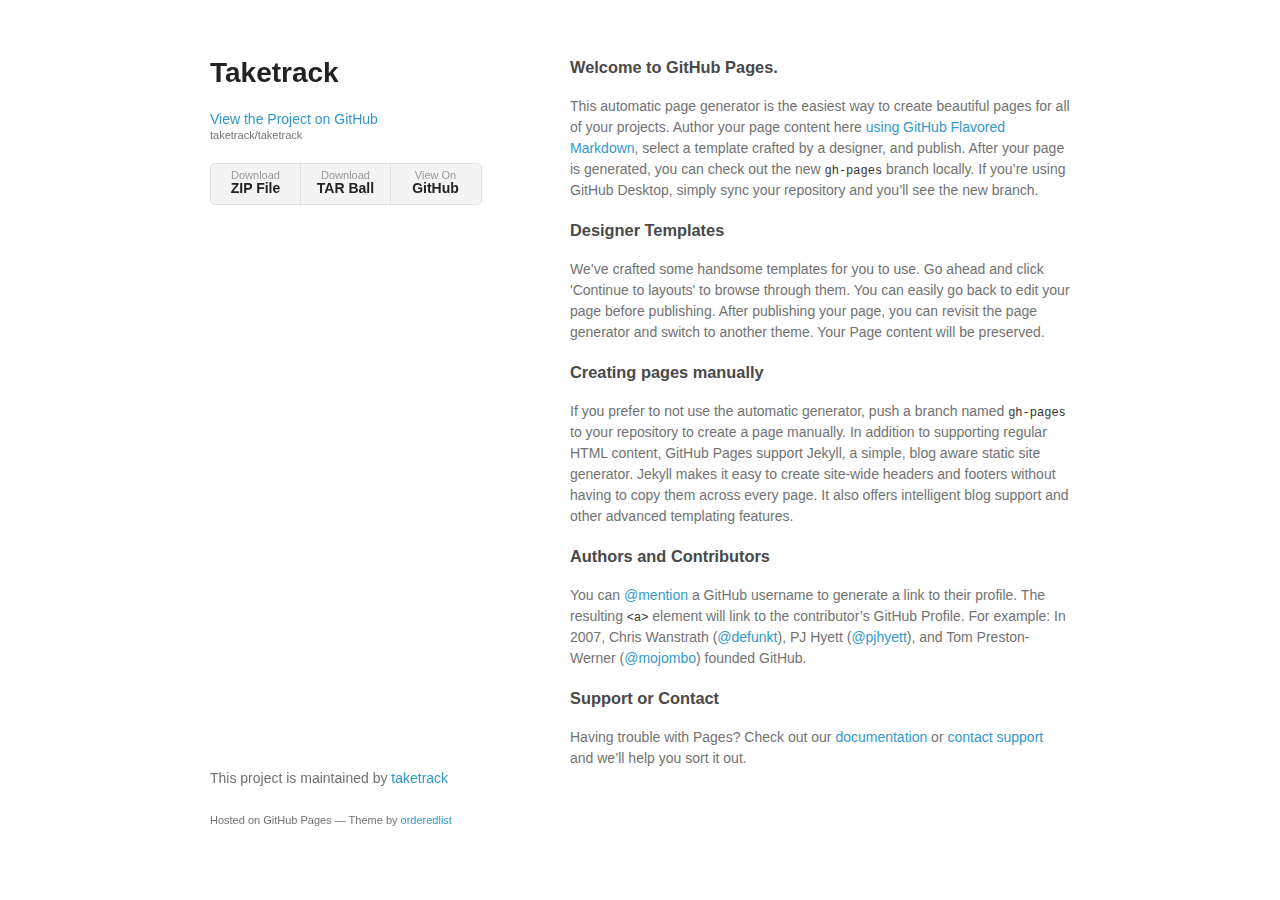
==== index.html @ d0228503 "Create gh-pages branch via GitHub" ====
<!doctype html>
<html>
  <head>
    <meta charset="utf-8">
    <meta http-equiv="X-UA-Compatible" content="chrome=1">
    <title>Taketrack by taketrack</title>

    <link rel="stylesheet" href="stylesheets/styles.css">
    <link rel="stylesheet" href="stylesheets/github-light.css">
    <meta name="viewport" content="width=device-width">
    <!--[if lt IE 9]>
    <script src="//html5shiv.googlecode.com/svn/trunk/html5.js"></script>
    <![endif]-->
  </head>
  <body>
    <div class="wrapper">
      <header>
        <h1>Taketrack</h1>
        <p></p>

        <p class="view"><a href="https://github.com/taketrack/taketrack">View the Project on GitHub <small>taketrack/taketrack</small></a></p>


        <ul>
          <li><a href="https://github.com/taketrack/taketrack/zipball/master">Download <strong>ZIP File</strong></a></li>
          <li><a href="https://github.com/taketrack/taketrack/tarball/master">Download <strong>TAR Ball</strong></a></li>
          <li><a href="https://github.com/taketrack/taketrack">View On <strong>GitHub</strong></a></li>
        </ul>
      </header>
      <section>
        <h3>
<a id="welcome-to-github-pages" class="anchor" href="#welcome-to-github-pages" aria-hidden="true"><span aria-hidden="true" class="octicon octicon-link"></span></a>Welcome to GitHub Pages.</h3>

<p>This automatic page generator is the easiest way to create beautiful pages for all of your projects. Author your page content here <a href="https://guides.github.com/features/mastering-markdown/">using GitHub Flavored Markdown</a>, select a template crafted by a designer, and publish. After your page is generated, you can check out the new <code>gh-pages</code> branch locally. If you’re using GitHub Desktop, simply sync your repository and you’ll see the new branch.</p>

<h3>
<a id="designer-templates" class="anchor" href="#designer-templates" aria-hidden="true"><span aria-hidden="true" class="octicon octicon-link"></span></a>Designer Templates</h3>

<p>We’ve crafted some handsome templates for you to use. Go ahead and click 'Continue to layouts' to browse through them. You can easily go back to edit your page before publishing. After publishing your page, you can revisit the page generator and switch to another theme. Your Page content will be preserved.</p>

<h3>
<a id="creating-pages-manually" class="anchor" href="#creating-pages-manually" aria-hidden="true"><span aria-hidden="true" class="octicon octicon-link"></span></a>Creating pages manually</h3>

<p>If you prefer to not use the automatic generator, push a branch named <code>gh-pages</code> to your repository to create a page manually. In addition to supporting regular HTML content, GitHub Pages support Jekyll, a simple, blog aware static site generator. Jekyll makes it easy to create site-wide headers and footers without having to copy them across every page. It also offers intelligent blog support and other advanced templating features.</p>

<h3>
<a id="authors-and-contributors" class="anchor" href="#authors-and-contributors" aria-hidden="true"><span aria-hidden="true" class="octicon octicon-link"></span></a>Authors and Contributors</h3>

<p>You can <a href="https://help.github.com/articles/basic-writing-and-formatting-syntax/#mentioning-users-and-teams" class="user-mention">@mention</a> a GitHub username to generate a link to their profile. The resulting <code>&lt;a&gt;</code> element will link to the contributor’s GitHub Profile. For example: In 2007, Chris Wanstrath (<a href="https://github.com/defunkt" class="user-mention">@defunkt</a>), PJ Hyett (<a href="https://github.com/pjhyett" class="user-mention">@pjhyett</a>), and Tom Preston-Werner (<a href="https://github.com/mojombo" class="user-mention">@mojombo</a>) founded GitHub.</p>

<h3>
<a id="support-or-contact" class="anchor" href="#support-or-contact" aria-hidden="true"><span aria-hidden="true" class="octicon octicon-link"></span></a>Support or Contact</h3>

<p>Having trouble with Pages? Check out our <a href="https://help.github.com/pages">documentation</a> or <a href="https://github.com/contact">contact support</a> and we’ll help you sort it out.</p>
      </section>
      <footer>
        <p>This project is maintained by <a href="https://github.com/taketrack">taketrack</a></p>
        <p><small>Hosted on GitHub Pages &mdash; Theme by <a href="https://github.com/orderedlist">orderedlist</a></small></p>
      </footer>
    </div>
    <script src="javascripts/scale.fix.js"></script>
    
  </body>
</html>
---- stylesheets/styles.css ----
@font-face {
  font-family: 'Noto Sans';
  font-weight: 400;
  font-style: normal;
  src: url('../fonts/Noto-Sans-regular/Noto-Sans-regular.eot');
  src: url('../fonts/Noto-Sans-regular/Noto-Sans-regular.eot?#iefix') format('embedded-opentype'),
       local('Noto Sans'),
       local('Noto-Sans-regular'),
       url('../fonts/Noto-Sans-regular/Noto-Sans-regular.woff2') format('woff2'),
       url('../fonts/Noto-Sans-regular/Noto-Sans-regular.woff') format('woff'),
       url('../fonts/Noto-Sans-regular/Noto-Sans-regular.ttf') format('truetype'),
       url('../fonts/Noto-Sans-regular/Noto-Sans-regular.svg#NotoSans') format('svg');
}

@font-face {
  font-family: 'Noto Sans';
  font-weight: 700;
  font-style: normal;
  src: url('../fonts/Noto-Sans-700/Noto-Sans-700.eot');
  src: url('../fonts/Noto-Sans-700/Noto-Sans-700.eot?#iefix') format('embedded-opentype'),
       local('Noto Sans Bold'),
       local('Noto-Sans-700'),
       url('../fonts/Noto-Sans-700/Noto-Sans-700.woff2') format('woff2'),
       url('../fonts/Noto-Sans-700/Noto-Sans-700.woff') format('woff'),
       url('../fonts/Noto-Sans-700/Noto-Sans-700.ttf') format('truetype'),
       url('../fonts/Noto-Sans-700/Noto-Sans-700.svg#NotoSans') format('svg');
}

@font-face {
  font-family: 'Noto Sans';
  font-weight: 400;
  font-style: italic;
  src: url('../fonts/Noto-Sans-italic/Noto-Sans-italic.eot');
  src: url('../fonts/Noto-Sans-italic/Noto-Sans-italic.eot?#iefix') format('embedded-opentype'),
       local('Noto Sans Italic'),
       local('Noto-Sans-italic'),
       url('../fonts/Noto-Sans-italic/Noto-Sans-italic.woff2') format('woff2'),
       url('../fonts/Noto-Sans-italic/Noto-Sans-italic.woff') format('woff'),
       url('../fonts/Noto-Sans-italic/Noto-Sans-italic.ttf') format('truetype'),
       url('../fonts/Noto-Sans-italic/Noto-Sans-italic.svg#NotoSans') format('svg');
}

@font-face {
  font-family: 'Noto Sans';
  font-weight: 700;
  font-style: italic;
  src: url('../fonts/Noto-Sans-700italic/Noto-Sans-700italic.eot');
  src: url('../fonts/Noto-Sans-700italic/Noto-Sans-700italic.eot?#iefix') format('embedded-opentype'),
       local('Noto Sans Bold Italic'),
       local('Noto-Sans-700italic'),
       url('../fonts/Noto-Sans-700italic/Noto-Sans-700italic.woff2') format('woff2'),
       url('../fonts/Noto-Sans-700italic/Noto-Sans-700italic.woff') format('woff'),
       url('../fonts/Noto-Sans-700italic/Noto-Sans-700italic.ttf') format('truetype'),
       url('../fonts/Noto-Sans-700italic/Noto-Sans-700italic.svg#NotoSans') format('svg');
}

body {
  background-color: #fff;
  padding:50px;
  font: 14px/1.5 "Noto Sans", "Helvetica Neue", Helvetica, Arial, sans-serif;
  color:#727272;
  font-weight:400;
}

h1, h2, h3, h4, h5, h6 {
  color:#222;
  margin:0 0 20px;
}

p, ul, ol, table, pre, dl {
  margin:0 0 20px;
}

h1, h2, h3 {
  line-height:1.1;
}

h1 {
  font-size:28px;
}

h2 {
  color:#393939;
}

h3, h4, h5, h6 {
  color:#494949;
}

a {
  color:#39c;
  text-decoration:none;
}

a:hover {
  color:#069;
}

a small {
  font-size:11px;
  color:#777;
  margin-top:-0.3em;
  display:block;
}

a:hover small {
  color:#777;
}

.wrapper {
  width:860px;
  margin:0 auto;
}

blockquote {
  border-left:1px solid #e5e5e5;
  margin:0;
  padding:0 0 0 20px;
  font-style:italic;
}

code, pre {
  font-family:Monaco, Bitstream Vera Sans Mono, Lucida Console, Terminal, Consolas, Liberation Mono, DejaVu Sans Mono, Courier New, monospace;
  color:#333;
  font-size:12px;
}

pre {
  padding:8px 15px;
  background: #f8f8f8;
  border-radius:5px;
  border:1px solid #e5e5e5;
  overflow-x: auto;
}

table {
  width:100%;
  border-collapse:collapse;
}

th, td {
  text-align:left;
  padding:5px 10px;
  border-bottom:1px solid #e5e5e5;
}

dt {
  color:#444;
  font-weight:700;
}

th {
  color:#444;
}

img {
  max-width:100%;
}

header {
  width:270px;
  float:left;
  position:fixed;
  -webkit-font-smoothing:subpixel-antialiased;
}

header ul {
  list-style:none;
  height:40px;
  padding:0;
  background: #f4f4f4;
  border-radius:5px;
  border:1px solid #e0e0e0;
  width:270px;
}

header li {
  width:89px;
  float:left;
  border-right:1px solid #e0e0e0;
  height:40px;
}

header li:first-child a {
  border-radius:5px 0 0 5px;
}

header li:last-child a {
  border-radius:0 5px 5px 0;
}

header ul a {
  line-height:1;
  font-size:11px;
  color:#999;
  display:block;
  text-align:center;
  padding-top:6px;
  height:34px;
}

header ul a:hover {
  color:#999;
}

header ul a:active {
  background-color:#f0f0f0;
}

strong {
  color:#222;
  font-weight:700;
}

header ul li + li + li {
  border-right:none;
  width:89px;
}

header ul a strong {
  font-size:14px;
  display:block;
  color:#222;
}

section {
  width:500px;
  float:right;
  padding-bottom:50px;
}

small {
  font-size:11px;
}

hr {
  border:0;
  background:#e5e5e5;
  height:1px;
  margin:0 0 20px;
}

footer {
  width:270px;
  float:left;
  position:fixed;
  bottom:50px;
  -webkit-font-smoothing:subpixel-antialiased;
}

@media print, screen and (max-width: 960px) {

  div.wrapper {
    width:auto;
    margin:0;
  }

  header, section, footer {
    float:none;
    position:static;
    width:auto;
  }

  header {
    padding-right:320px;
  }

  section {
    border:1px solid #e5e5e5;
    border-width:1px 0;
    padding:20px 0;
    margin:0 0 20px;
  }

  header a small {
    display:inline;
  }

  header ul {
    position:absolute;
    right:50px;
    top:52px;
  }
}

@media print, screen and (max-width: 720px) {
  body {
    word-wrap:break-word;
  }

  header {
    padding:0;
  }

  header ul, header p.view {
    position:static;
  }

  pre, code {
    word-wrap:normal;
  }
}

@media print, screen and (max-width: 480px) {
  body {
    padding:15px;
  }

  header ul {
    width:99%;
  }

  header li, header ul li + li + li {
    width:33%;
  }
}

@media print {
  body {
    padding:0.4in;
    font-size:12pt;
    color:#444;
  }
}
---- stylesheets/github-light.css ----
/*
The MIT License (MIT)

Copyright (c) 2015 GitHub, Inc.

Permission is hereby granted, free of charge, to any person obtaining a copy
of this software and associated documentation files (the "Software"), to deal
in the Software without restriction, including without limitation the rights
to use, copy, modify, merge, publish, distribute, sublicense, and/or sell
copies of the Software, and to permit persons to whom the Software is
furnished to do so, subject to the following conditions:

The above copyright notice and this permission notice shall be included in all
copies or substantial portions of the Software.

THE SOFTWARE IS PROVIDED "AS IS", WITHOUT WARRANTY OF ANY KIND, EXPRESS OR
IMPLIED, INCLUDING BUT NOT LIMITED TO THE WARRANTIES OF MERCHANTABILITY,
FITNESS FOR A PARTICULAR PURPOSE AND NONINFRINGEMENT. IN NO EVENT SHALL THE
AUTHORS OR COPYRIGHT HOLDERS BE LIABLE FOR ANY CLAIM, DAMAGES OR OTHER
LIABILITY, WHETHER IN AN ACTION OF CONTRACT, TORT OR OTHERWISE, ARISING FROM,
OUT OF OR IN CONNECTION WITH THE SOFTWARE OR THE USE OR OTHER DEALINGS IN THE
SOFTWARE.

*/

.pl-c /* comment */ {
  color: #969896;
}

.pl-c1      /* constant, markup.raw, meta.diff.header, meta.module-reference, meta.property-name, support, support.constant, support.variable, variable.other.constant */,
.pl-s .pl-v /* string variable */ {
  color: #0086b3;
}

.pl-e  /* entity */,
.pl-en /* entity.name */ {
  color: #795da3;
}

.pl-s .pl-s1 /* string source */,
.pl-smi      /* storage.modifier.import, storage.modifier.package, storage.type.java, variable.other, variable.parameter.function */ {
  color: #333;
}

.pl-ent /* entity.name.tag */ {
  color: #63a35c;
}

.pl-k /* keyword, storage, storage.type */ {
  color: #a71d5d;
}

.pl-pds              /* punctuation.definition.string, string.regexp.character-class */,
.pl-s                /* string */,
.pl-s .pl-pse .pl-s1 /* string punctuation.section.embedded source */,
.pl-sr               /* string.regexp */,
.pl-sr .pl-cce       /* string.regexp constant.character.escape */,
.pl-sr .pl-sra       /* string.regexp string.regexp.arbitrary-repitition */,
.pl-sr .pl-sre       /* string.regexp source.ruby.embedded */ {
  color: #183691;
}

.pl-v /* variable */ {
  color: #ed6a43;
}

.pl-id /* invalid.deprecated */ {
  color: #b52a1d;
}

.pl-ii /* invalid.illegal */ {
  background-color: #b52a1d;
  color: #f8f8f8;
}

.pl-sr .pl-cce /* string.regexp constant.character.escape */ {
  color: #63a35c;
  font-weight: bold;
}

.pl-ml /* markup.list */ {
  color: #693a17;
}

.pl-mh        /* markup.heading */,
.pl-mh .pl-en /* markup.heading entity.name */,
.pl-ms        /* meta.separator */ {
  color: #1d3e81;
  font-weight: bold;
}

.pl-mq /* markup.quote */ {
  color: #008080;
}

.pl-mi /* markup.italic */ {
  color: #333;
  font-style: italic;
}

.pl-mb /* markup.bold */ {
  color: #333;
  font-weight: bold;
}

.pl-md /* markup.deleted, meta.diff.header.from-file */ {
  background-color: #ffecec;
  color: #bd2c00;
}

.pl-mi1 /* markup.inserted, meta.diff.header.to-file */ {
  background-color: #eaffea;
  color: #55a532;
}

.pl-mdr /* meta.diff.range */ {
  color: #795da3;
  font-weight: bold;
}

.pl-mo /* meta.output */ {
  color: #1d3e81;
}
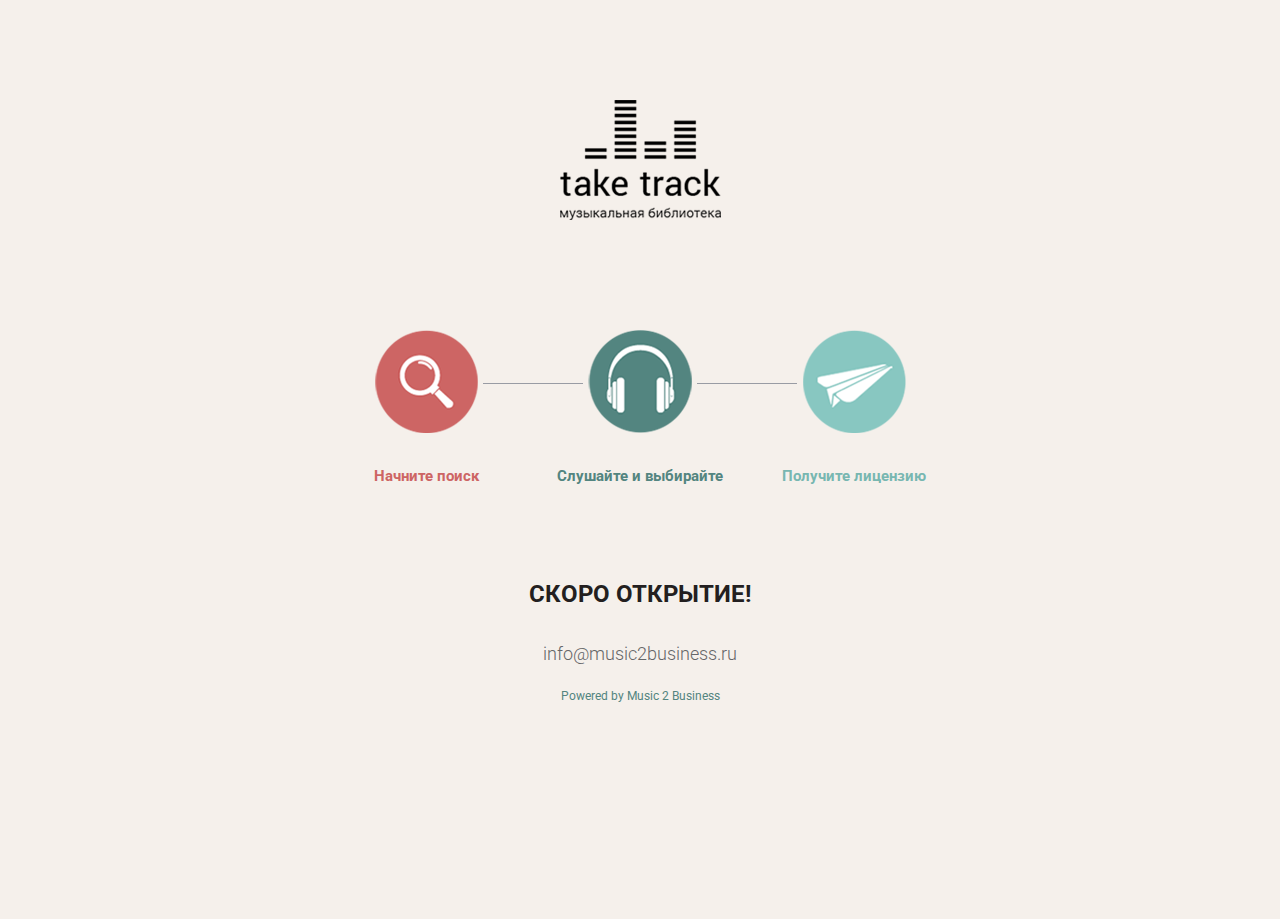
==== commit adb5c1c5: "Update index.html" ====
--- a/index.html
+++ b/index.html
@@ -1,64 +1,98 @@
-<!doctype html>
-<html>
-  <head>
-    <meta charset="utf-8">
-    <meta http-equiv="X-UA-Compatible" content="chrome=1">
-    <title>Taketrack by taketrack</title>
+<!DOCTYPE html>
+<html lang='ru'>
+    <head>
+        <meta charset="utf-8">
+        <meta http-equiv="X-UA-Compatible" content="IE=edge,chrome=1">
+        <meta name="description" content="">
+        <title>СКОРО ОТКРЫТИЕ | TakeTrack</title>
+        <meta name="viewport" content="width = device-width">
+        <link rel="shortcut icon" href="favicon.ico" type="image/x-icon">
+        <link href="http://fonts.googleapis.com/css?family=Roboto:100,300,300italic,400,700,500,500italic,900&subset=latin,cyrillic" rel="stylesheet" type="text/css">
+        <link href="css/style.css" media="all" rel="stylesheet">
+        <link href="css/landing.css" media="all" rel="stylesheet">
+    </head>
+    <body class="landing">
+        <div class="landing-wrapper">
+            <header class="landing-header">
+                <div class="landing-logo">
+                    <img src="images/landing/logo.png" alt="Take Track. Музыкальная библиотека">
+                </div>
+            </header>
+            <section class="landing-nav-list">
+                <figure class="landing-nav-item">
+                    <div class="landing-nav-img">
+                        <img src="images/landing/landing-icon1.png" alt="Начните поиск">
+                    </div>
+                    <figcaption class="landing-nav-title">
+                        <h2>
+                            Начните поиск
+                        </h2>
+                    </figcaption>
+                </figure>
+                <figure class="landing-nav-item">
+                    <div class="landing-nav-img">
+                        <img src="images/landing/landing-icon2.png" alt="Слушайте и выбирайте">
+                    </div>
+                    <figcaption class="landing-nav-title">
+                        <h2>
+                            Слушайте и выбирайте
+                        </h2>
+                    </figcaption>
+                </figure>
+                <figure class="landing-nav-item">
+                    <div class="landing-nav-img">
+                        <img src="images/landing/landing-icon3.png" alt="Получите лицензию">
+                    </div>
+                    <figcaption class="landing-nav-title">
+                        <h2>
+                            Получите лицензию
+                        </h2>
+                    </figcaption>
+                </figure>
+            </section>
+            <section class="landing-main">
+                <h1>
+                    СКОРО ОТКРЫТИЕ!
+                </h1>
+                <a class="landing-email-link" href="mailto:info@music2business.ru">info@music2business.ru</a>
+            </section>
+            <footer class="landing-footer">
+                <p>
+                    <a href="http://music2business.com/" style="color: #538580;">Powered by Music 2 Business</a>
+                </p>
+            </footer>
+        </div>
+             
+<!-- Yandex.Metrika counter -->
+<script type="text/javascript">
+    (function (d, w, c) {
+        (w[c] = w[c] || []).push(function() {
+            try {
+                w.yaCounter27975201 = new Ya.Metrika({
+                    id:27975201,
+                    clickmap:true,
+                    trackLinks:true,
+                    accurateTrackBounce:true,
+                    trackHash:true,
+                    ut:"noindex"
+                });
+            } catch(e) { }
+        });
 
-    <link rel="stylesheet" href="stylesheets/styles.css">
-    <link rel="stylesheet" href="stylesheets/github-light.css">
-    <meta name="viewport" content="width=device-width">
-    <!--[if lt IE 9]>
-    <script src="//html5shiv.googlecode.com/svn/trunk/html5.js"></script>
-    <![endif]-->
-  </head>
-  <body>
-    <div class="wrapper">
-      <header>
-        <h1>Taketrack</h1>
-        <p></p>
+        var n = d.getElementsByTagName("script")[0],
+            s = d.createElement("script"),
+            f = function () { n.parentNode.insertBefore(s, n); };
+        s.type = "text/javascript";
+        s.async = true;
+        s.src = "https://mc.yandex.ru/metrika/watch.js";
 
-        <p class="view"><a href="https://github.com/taketrack/taketrack">View the Project on GitHub <small>taketrack/taketrack</small></a></p>
-
-
-        <ul>
-          <li><a href="https://github.com/taketrack/taketrack/zipball/master">Download <strong>ZIP File</strong></a></li>
-          <li><a href="https://github.com/taketrack/taketrack/tarball/master">Download <strong>TAR Ball</strong></a></li>
-          <li><a href="https://github.com/taketrack/taketrack">View On <strong>GitHub</strong></a></li>
-        </ul>
-      </header>
-      <section>
-        <h3>
-<a id="welcome-to-github-pages" class="anchor" href="#welcome-to-github-pages" aria-hidden="true"><span aria-hidden="true" class="octicon octicon-link"></span></a>Welcome to GitHub Pages.</h3>
-
-<p>This automatic page generator is the easiest way to create beautiful pages for all of your projects. Author your page content here <a href="https://guides.github.com/features/mastering-markdown/">using GitHub Flavored Markdown</a>, select a template crafted by a designer, and publish. After your page is generated, you can check out the new <code>gh-pages</code> branch locally. If you’re using GitHub Desktop, simply sync your repository and you’ll see the new branch.</p>
-
-<h3>
-<a id="designer-templates" class="anchor" href="#designer-templates" aria-hidden="true"><span aria-hidden="true" class="octicon octicon-link"></span></a>Designer Templates</h3>
-
-<p>We’ve crafted some handsome templates for you to use. Go ahead and click 'Continue to layouts' to browse through them. You can easily go back to edit your page before publishing. After publishing your page, you can revisit the page generator and switch to another theme. Your Page content will be preserved.</p>
-
-<h3>
-<a id="creating-pages-manually" class="anchor" href="#creating-pages-manually" aria-hidden="true"><span aria-hidden="true" class="octicon octicon-link"></span></a>Creating pages manually</h3>
-
-<p>If you prefer to not use the automatic generator, push a branch named <code>gh-pages</code> to your repository to create a page manually. In addition to supporting regular HTML content, GitHub Pages support Jekyll, a simple, blog aware static site generator. Jekyll makes it easy to create site-wide headers and footers without having to copy them across every page. It also offers intelligent blog support and other advanced templating features.</p>
-
-<h3>
-<a id="authors-and-contributors" class="anchor" href="#authors-and-contributors" aria-hidden="true"><span aria-hidden="true" class="octicon octicon-link"></span></a>Authors and Contributors</h3>
-
-<p>You can <a href="https://help.github.com/articles/basic-writing-and-formatting-syntax/#mentioning-users-and-teams" class="user-mention">@mention</a> a GitHub username to generate a link to their profile. The resulting <code>&lt;a&gt;</code> element will link to the contributor’s GitHub Profile. For example: In 2007, Chris Wanstrath (<a href="https://github.com/defunkt" class="user-mention">@defunkt</a>), PJ Hyett (<a href="https://github.com/pjhyett" class="user-mention">@pjhyett</a>), and Tom Preston-Werner (<a href="https://github.com/mojombo" class="user-mention">@mojombo</a>) founded GitHub.</p>
-
-<h3>
-<a id="support-or-contact" class="anchor" href="#support-or-contact" aria-hidden="true"><span aria-hidden="true" class="octicon octicon-link"></span></a>Support or Contact</h3>
-
-<p>Having trouble with Pages? Check out our <a href="https://help.github.com/pages">documentation</a> or <a href="https://github.com/contact">contact support</a> and we’ll help you sort it out.</p>
-      </section>
-      <footer>
-        <p>This project is maintained by <a href="https://github.com/taketrack">taketrack</a></p>
-        <p><small>Hosted on GitHub Pages &mdash; Theme by <a href="https://github.com/orderedlist">orderedlist</a></small></p>
-      </footer>
-    </div>
-    <script src="javascripts/scale.fix.js"></script>
-    
-  </body>
+        if (w.opera == "[object Opera]") {
+            d.addEventListener("DOMContentLoaded", f, false);
+        } else { f(); }
+    })(document, window, "yandex_metrika_callbacks");
+</script>
+<noscript><div><img src="https://mc.yandex.ru/watch/27975201?ut=noindex" style="position:absolute; left:-9999px;" alt="" /></div></noscript>
+<!-- /Yandex.Metrika counter -->
+      
+    </body>
 </html>
--- a/css/style.css
+++ b/css/style.css
@@ -0,0 +1,4216 @@
+@charset "UTF-8";
+html, body, body div, span, object, iframe, h1, h2, h3, h4, h5, h6, p, blockquote, pre, abbr, address, cite, code, del, dfn, em, img, ins, kbd, q, samp, small, strong, sub, sup, var, b, i, dl, dt, dd, ol, ul, li, fieldset, form, label, legend, table, caption, tbody, tfoot, thead, tr, th, td, article, aside, figure, footer, header, hgroup, menu, nav, section, time, mark, audio, video {
+  margin: 0;
+  padding: 0;
+  border: 0;
+  outline: 0;
+  font-size: 100%;
+  vertical-align: baseline;
+  background: transparent;
+}
+
+article, aside, figure, footer, header, hgroup, nav, section {
+  display: block;
+}
+
+button::-moz-focus-inner,
+input[type="button"]::-moz-focus-inner,
+input[type="submit"]::-moz-focus-inner {
+  padding: 0;
+  border: none;
+}
+
+.ie button:focus,
+.ie input[type="button"]:focus,
+.ie input[type="submit"]:focus {
+  outline: none;
+}
+
+img[align=left] {
+  float: left;
+}
+
+img[align=right] {
+  float: right;
+}
+
+address {
+  font-style: normal;
+}
+
+a img {
+  border: none;
+}
+
+* {
+  -webkit-box-sizing: border-box;
+  -moz-box-sizing: border-box;
+  box-sizing: border-box;
+}
+
+ul {
+  margin: 0;
+  padding: 0;
+  list-style: none;
+}
+
+html, body {
+  height: 100%;
+}
+
+body {
+  padding: 0;
+  margin: 0;
+  background: white;
+  font: normal 15px Roboto, Arial, Tahoma, FreeSans, sans-serif;
+  color: #656464;
+  -webkit-text-size-adjust: none;
+  -moz-text-size-adjust: none;
+  -ms-text-size-adjust: none;
+}
+
+input, textarea {
+  font: 15px Roboto, Arial, Tahoma, FreeSans, sans-serif;
+  color: #656464;
+}
+
+button,
+input[type=submit],
+input[type=button] {
+  -webkit-appearance: none;
+}
+
+.clr {
+  zoom: 1;
+}
+.clr:before, .clr:after {
+  content: "\0020";
+  display: block;
+  height: 0;
+  overflow: hidden;
+}
+.clr:after {
+  clear: both;
+}
+
+a {
+  text-decoration: none;
+}
+a:hover {
+  text-decoration: none;
+}
+a:active, a:focus {
+  outline: none;
+}
+
+.center {
+  text-align: center;
+}
+
+.left {
+  text-align: left;
+}
+
+.right {
+  text-align: right;
+}
+
+.fleft {
+  float: left;
+}
+
+.fright {
+  float: right;
+}
+
+.break {
+  word-wrap: break-word;
+  -ms-word-break: break-all;
+  word-break: break-all;
+  word-break: break-word;
+  -webkit-hyphens: auto;
+  -moz-hyphens: auto;
+  hyphens: auto;
+}
+
+.c-red {
+  color: #d96a69 !important;
+}
+
+.c-blue {
+  color: #75acb3 !important;
+}
+
+.c-lightblue {
+  color: #99cdd0 !important;
+}
+
+.c-darkblue {
+  color: #3a8b92 !important;
+}
+
+.c-gold {
+  color: #dcac60 !important;
+}
+
+.c-cyan {
+  color: #60a8a1 !important;
+}
+
+.c-grey {
+  color: #928f8f !important;
+}
+
+.c-darkcyan {
+  color: #538580 !important;
+}
+
+.c-lightcyan {
+  color: #88c7c1 !important;
+}
+
+.bg-red {
+  background-color: #d96a69;
+}
+
+.bg-blue {
+  background-color: #75acb3;
+}
+
+.bg-lightblue {
+  background-color: #99cdd0;
+}
+
+.bg-darkblue {
+  background-color: #3a8b92;
+}
+
+.bg-gold {
+  background-color: #dcac60;
+}
+
+.bg-cyan {
+  background-color: #60a8a1;
+}
+
+.bg-darkcyan {
+  background-color: #538580;
+}
+
+.bg-lightcyan {
+  background-color: #88c7c1;
+}
+
+.bg-white {
+  background-color: #fff;
+}
+
+.btn {
+  display: inline-block;
+  position: relative;
+  padding: 7px 12px;
+  border: 0;
+  color: #fff;
+  text-align: center;
+  cursor: pointer;
+}
+.disabled .btn, .btn:disabled, .btn.disabled {
+  background: #cbcbc4;
+  cursor: default;
+}
+
+.btn-small {
+  padding: 3px 6px;
+}
+
+table {
+  width: 100%;
+  border-collapse: collapse;
+}
+table tr:nth-child(odd) {
+  background: #fff;
+}
+table td {
+  padding: 9px 10px;
+  vertical-align: middle;
+  font-weight: 300;
+}
+table td b {
+  font-weight: 500;
+}
+
+.b-big-nav .inner:after, .b-clients:after, .clients-header:after {
+  content: '';
+  display: block;
+  width: 0;
+  height: 0;
+  margin: 0 0 0 -15px;
+  position: absolute;
+  left: 50%;
+  bottom: -14px;
+  border-style: solid;
+  border-width: 16px 15px 0;
+  border-color: transparent;
+}
+
+#wrapper {
+  max-width: 1920px;
+  min-width: 1000px;
+  min-height: 100%;
+  margin: 0 auto;
+  position: relative;
+  overflow: hidden;
+}
+
+.inner {
+  padding: 0 65px;
+  margin: 0 auto;
+}
+
+.main {
+  padding: 0 0 255px;
+}
+.main p {
+  font-weight: 300;
+  color: #5e6268;
+  margin: 15px 0;
+  word-wrap: break-word;
+}
+.main article p {
+  color: #111;
+}
+
+h2 {
+  margin: 30px 0 15px;
+  font-size: 24px;
+  font-weight: normal;
+  word-wrap: break-word;
+}
+
+hr {
+  margin: 15px 0;
+  border-style: solid;
+  border-width: 1px 0 0;
+  border-color: #c4c5c6;
+}
+
+article {
+  padding: 40px 0 130px;
+}
+article > *:first-child {
+  margin-top: 0;
+}
+article ul li {
+  padding: 0 0 0 37px;
+  position: relative;
+  color: #111;
+}
+article ul li:before {
+  content: '';
+  display: block;
+  width: 6px;
+  height: 6px;
+  position: absolute;
+  top: 9px;
+  left: 20px;
+  border-radius: 6px;
+  background: #5e6268;
+}
+article ul,
+article p {
+  font-weight: 300;
+  margin: 15px 0;
+}
+
+.page-red .b-second-top {
+  background: #d96a69;
+}
+.page-red .b-subnav li.active a,
+.page-red .b-subnav a:hover {
+  color: #d96a69;
+}
+.page-red article h2 {
+  color: #d96a69;
+}
+.page-red article ul li:before {
+  background-color: #d96a69;
+}
+
+.page-blue .b-second-top {
+  background: #75acb3;
+}
+.page-blue .b-subnav li.active a,
+.page-blue .b-subnav a:hover {
+  color: #75acb3;
+}
+.page-blue article h2 {
+  color: #75acb3;
+}
+.page-blue article ul li:before {
+  background-color: #75acb3;
+}
+
+.page-gold .b-second-top {
+  background: #dcac60;
+}
+.page-gold .b-subnav li.active a,
+.page-gold .b-subnav a:hover {
+  color: #dcac60;
+}
+.page-gold article h2 {
+  color: #dcac60;
+}
+.page-gold article ul li:before {
+  background-color: #dcac60;
+}
+
+.page-cyan .b-second-top {
+  background: #60a8a1;
+}
+.page-cyan .b-subnav li.active a,
+.page-cyan .b-subnav a:hover {
+  color: #60a8a1;
+}
+.page-cyan article h2 {
+  color: #60a8a1;
+}
+.page-cyan article ul li:before {
+  background-color: #60a8a1;
+}
+
+.logged .account-panel {
+  display: block;
+}
+
+/* Header */
+header {
+  z-index: 10;
+  position: relative;
+  text-align: center;
+  background: url('../images/top-bg.jpg') repeat 0 0;
+}
+header > .inner {
+  height: 330px;
+  padding: 62px 0 0;
+  position: relative;
+}
+
+.logo {
+  display: inline-block;
+  padding: 70px 0 0;
+  color: #fff;
+  background: url('../images/logo.png') no-repeat 50% 0;
+  font-size: 41px;
+}
+.logo span {
+  display: block;
+  font-weight: normal;
+}
+
+.slogan {
+  color: #fff;
+  font-size: 15px;
+  font-weight: 300;
+}
+
+.header-nav {
+  margin: 40px 0 0;
+  position: relative;
+}
+.header-nav ul li {
+  display: inline-block;
+  margin: 0 10px;
+}
+.header-nav ul li a {
+  display: inline-block;
+  position: relative;
+  color: #fff;
+  font-size: 19px;
+  font-weight: 500;
+  -webkit-transition: color 0.2s;
+  -moz-transition: color 0.2s;
+  -o-transition: color 0.2s;
+  transition: color 0.2s;
+}
+.header-nav ul li.c-red.active > a,
+.header-nav ul li.c-red a:hover {
+  color: #d96a69;
+}
+.header-nav ul li.c-blue.active > a,
+.header-nav ul li.c-blue a:hover {
+  color: #75acb3;
+}
+.header-nav ul li.c-gold.active > a,
+.header-nav ul li.c-gold a:hover {
+  color: #dcac60;
+}
+.header-nav ul li.c-cyan.active > a,
+.header-nav ul li.c-cyan a:hover {
+  color: #60a8a1;
+}
+
+.second header > .inner {
+  padding: 25px 65px 0;
+  height: 100px;
+  position: relative;
+}
+.second .logo {
+  float: left;
+  padding: 0 0 0 120px;
+  background: url('../images/logo2.png') no-repeat 0 0;
+  height: 54px;
+  font-size: 33px;
+}
+.second .logo span {
+  padding: 19px 0 0;
+}
+.second .header-nav {
+  float: right;
+  margin-top: 35px;
+}
+.second .header-nav ul li {
+  margin: 0 0 0 20px;
+}
+
+.search-results-link,
+.account-login-link {
+  position: absolute;
+  -webkit-transition: all 0.2s;
+  -moz-transition: all 0.2s;
+  -o-transition: all 0.2s;
+  transition: all 0.2s;
+}
+
+.search-results-link {
+  height: 32px;
+  width: 40px;
+  top: 16px;
+  right: 102px;
+  background: url('../images/sprite.png') 0 -746px no-repeat;
+}
+.search-results-link:active {
+  -webkit-transform-origin: 14px 11px;
+  -moz-transform-origin: 14px 11px;
+  -ms-transform-origin: 14px 11px;
+  -o-transform-origin: 14px 11px;
+  transform-origin: 14px 11px;
+  -webkit-transform: rotate(-26deg);
+  -moz-transform: rotate(-26deg);
+  -ms-transform: rotate(-26deg);
+  -o-transform: rotate(-26deg);
+  transform: rotate(-26deg);
+}
+
+.account-login-link {
+  width: 32px;
+  height: 32px;
+  top: 15px;
+  right: 65px;
+  background: #999999 url('../images/sprite.png') 5px -5155px no-repeat;
+  border-radius: 50%;
+}
+.account-login-link.active {
+  -webkit-transform: rotate(-90deg);
+  -moz-transform: rotate(-90deg);
+  -ms-transform: rotate(-90deg);
+  -o-transform: rotate(-90deg);
+  transform: rotate(-90deg);
+}
+
+.account-panel {
+  display: none;
+  text-align: right;
+  height: 35px;
+  background: #45484f;
+}
+
+.account-links {
+  vertical-align: top;
+  display: inline-block;
+}
+.account-links li {
+  vertical-align: top;
+  display: inline-block;
+  line-height: 35px;
+}
+.account-links li a {
+  color: #94989f;
+  -webkit-transition: color 0.2s;
+  -moz-transition: color 0.2s;
+  -o-transition: color 0.2s;
+  transition: color 0.2s;
+}
+.account-links li a:hover {
+  color: #fff !important;
+}
+.account-links li:first-child {
+  color: #5fa49d;
+}
+.account-links li:first-child:after {
+  content: "|";
+  margin: 0 5px;
+}
+.account-links li:first-child a {
+  color: #5fa49d;
+}
+
+.account-form {
+  vertical-align: top;
+  display: inline-block;
+  padding: 5px 17px 0 0;
+}
+.account-form label {
+  vertical-align: middle;
+  margin: 0 5px;
+  color: #94989f;
+}
+
+.account-text {
+  vertical-align: middle;
+  width: 105px;
+  height: 17px;
+  margin: 0 10px 0 0;
+  padding: 0 5px;
+  background: #51565c;
+  border: 0;
+  color: #fff;
+  font-size: 12px;
+}
+
+.account-submit {
+  vertical-align: middle;
+  height: 17px;
+  margin: 0;
+  border: 0;
+  color: #45484f;
+  background: #487b76;
+  font-size: 12px;
+  line-height: 15px;
+  cursor: pointer;
+}
+
+/* End Header */
+/* Footer */
+footer {
+  overflow: hidden;
+  max-width: 1920px;
+  min-width: 1000px;
+  height: 255px;
+  margin: -255px auto 0;
+  position: relative;
+  background: url('../images/news-bg.jpg') repeat 0 0;
+  text-align: center;
+}
+
+.footer-top {
+  overflow: hidden;
+}
+.footer-top .inner {
+  padding: 16px 60px;
+}
+
+.footer-nav {
+  vertical-align: top;
+  display: inline-block;
+  padding: 7px 30px 0 0;
+}
+.footer-nav li {
+  display: inline-block;
+  margin: 0 25px 0 0;
+}
+.footer-nav a {
+  color: #adafb2;
+  font-size: 15px;
+  font-weight: 500;
+  -webkit-transition: color 0.2s;
+  -moz-transition: color 0.2s;
+  -o-transition: color 0.2s;
+  transition: color 0.2s;
+}
+.footer-nav a:hover {
+  color: #fff;
+}
+
+.footer-bottom {
+  min-height: 86px;
+  border-bottom: 1px solid #56595e;
+  background: #383c42;
+}
+.footer-bottom .inner {
+  padding: 10px 65px;
+}
+
+.footer-info {
+  padding: 0 0 10px;
+  color: #636568;
+  font-size: 12px;
+  font-weight: 500;
+}
+
+.copyright {
+  color: #538580;
+  font-size: 11px;
+  line-height: 9px;
+}
+
+.terms-link {
+  color: #4f5256;
+  font-size: 11px;
+  line-height: 10px;
+}
+.terms-link:hover {
+  color: #636568;
+}
+
+.b-footer-socials {
+  display: inline-block;
+}
+.b-footer-socials a {
+  display: inline-block;
+  width: 35px;
+  height: 35px;
+  margin: 0 9px 0 0;
+  position: relative;
+  -webkit-border-radius: 50%;
+  -moz-border-radius: 50%;
+  -ms-border-radius: 50%;
+  -o-border-radius: 50%;
+  border-radius: 50%;
+  background-color: #999;
+  background-image: url('../images/sprite.png');
+  background-repeat: no-repeat;
+  -webkit-transition: background-color 0.2s;
+  -moz-transition: background-color 0.2s;
+  -o-transition: background-color 0.2s;
+  transition: background-color 0.2s;
+}
+.b-footer-socials a.email {
+  background-position: 10px -2940px;
+}
+.b-footer-socials a.email:hover {
+  background-color: #c29246;
+}
+.b-footer-socials a.facebook {
+  background-position: 13px -4143px;
+}
+.b-footer-socials a.facebook:hover {
+  background-color: #538580;
+}
+.b-footer-socials a.twitter {
+  background-position: 8px -3168px;
+}
+.b-footer-socials a.twitter:hover {
+  background-color: #79c0b9;
+}
+.b-footer-socials a.youtube {
+  background-position: 9px -3617px;
+}
+.b-footer-socials a.youtube:hover {
+  background-color: #cd6564;
+}
+.b-footer-socials a.instagram {
+  background-position: 9px -1202px;
+}
+.b-footer-socials a.instagram:hover {
+  background-color: #c09145;
+}
+
+.b-footer-logos {
+  clear: both;
+  padding: 0 0 50px;
+}
+.b-footer-logos li {
+  vertical-align: middle;
+  display: inline-block;
+  margin: 0 8px;
+}
+.b-footer-logos img {
+  filter: gray;
+  filter: url("../js/filters.svg#grayscale");
+  -webkit-filter: grayscale(1);
+  -moz-filter: grayscale(1);
+  filter: grayscale(1);
+  opacity: .3;
+  -webkit-transition: all 0.2s;
+  -moz-transition: all 0.2s;
+  -o-transition: all 0.2s;
+  transition: all 0.2s;
+}
+.b-footer-logos img:hover {
+  filter: none;
+  -webkit-filter: grayscale(0);
+  -moz-filter: grayscale(0);
+  filter: grayscale(0);
+  opacity: 1;
+}
+
+/* End Footer */
+.b-form .form-item {
+  margin: 0 0 5px;
+}
+.b-form .form-textarea,
+.b-form .form-text {
+  width: 100%;
+  border-style: solid;
+  border-width: 0 0 1px;
+  border-color: #c7c6c3;
+  font-size: 15px;
+  color: #8f8e8e;
+  outline: 0;
+}
+.b-form .form-textarea::-webkit-input-placeholder,
+.b-form .form-text::-webkit-input-placeholder {
+  font-size: 15px;
+  font-weight: 100;
+  color: #8f8e8e;
+}
+.b-form .form-textarea::-moz-placeholder,
+.b-form .form-text::-moz-placeholder {
+  font-size: 15px;
+  font-weight: 100;
+  color: #8f8e8e;
+}
+.b-form .form-textarea:-ms-input-placeholder,
+.b-form .form-text:-ms-input-placeholder {
+  font-size: 15px;
+  font-weight: 100;
+  color: #8f8e8e;
+}
+.b-form .form-textarea:focus,
+.b-form .form-text:focus {
+  border-color: #aeada9;
+}
+.b-form .form-textarea[required],
+.b-form .form-text[required] {
+  padding-right: 15px;
+}
+.b-form .form-textarea[required] + .required-icon,
+.b-form .form-text[required] + .required-icon {
+  margin: 0 0 0 -12px;
+}
+.b-form .form-textarea {
+  height: auto;
+  padding: 5px 9px;
+  border-width: 1px;
+  border-radius: 7px;
+  resize: vertical;
+}
+.b-form .form-submit {
+  height: 20px;
+  border: 0;
+  color: #fff;
+  font-size: 14px;
+  line-height: 1;
+  cursor: pointer;
+}
+
+.form-label {
+  -webkit-user-select: none;
+  -moz-user-select: none;
+  user-select: none;
+}
+
+.line-type .form-item {
+  border-bottom: 1px solid #c4c5c6;
+}
+.line-type .form-item.no-line {
+  border: 0;
+}
+.line-type .form-item.no-line .controls {
+  clear: both;
+  padding-top: 7px;
+}
+.line-type .form-text {
+  border: 0;
+  background: none;
+}
+.line-type .form-label {
+  float: left;
+  font-weight: 100;
+  position: relative;
+}
+.line-type .form-label .required-icon {
+  margin-left: 5px;
+  position: relative;
+  top: 3px;
+}
+.line-type .form-text {
+  display: block;
+}
+.line-type .form-textarea {
+  display: block;
+  margin: 0;
+  border-radius: 0;
+  resize: vertical;
+}
+.line-type .form-text,
+.line-type .form-textarea {
+  color: #5e6269;
+  font-size: 15px;
+  font-weight: 500;
+  font-style: italic;
+}
+.line-type .form-text::-webkit-input-placeholder,
+.line-type .form-textarea::-webkit-input-placeholder {
+  color: #8f8e8e;
+  font-style: italic;
+}
+.line-type .form-text::-moz-placeholder,
+.line-type .form-textarea::-moz-placeholder {
+  color: #8f8e8e;
+  font-style: italic;
+}
+.line-type .form-text:-ms-input-placeholder,
+.line-type .form-textarea:-ms-input-placeholder {
+  color: #8f8e8e;
+  font-style: italic;
+}
+.line-type .other .controls {
+  margin-left: 60px;
+}
+.line-type .other .form-label {
+  float: left;
+  padding-left: 0;
+}
+.line-type .brand .controls {
+  margin-left: 120px;
+}
+.line-type .creator .controls {
+  margin-left: 170px;
+}
+.line-type .video-name .controls {
+  margin-left: 128px;
+}
+.line-type .video-time .controls {
+  margin-left: 213px;
+}
+.line-type .start-company .controls {
+  margin-left: 165px;
+}
+.line-type .chernovik .controls {
+  margin-left: 193px;
+}
+.line-type .long-track .controls {
+  margin-left: 266px;
+}
+.line-type .proj-desc .controls {
+  margin-left: 135px;
+}
+.line-type .storyboard {
+  padding: 5px 0 0;
+}
+.line-type .storyboard .form-label {
+  padding-top: 2px;
+}
+.line-type .storyboard .controls {
+  clear: none !important;
+  padding-top: 0 !important;
+  margin-left: 88px;
+}
+.line-type .kino-name .controls {
+  margin-left: 79px;
+}
+.line-type .kino-genre .controls {
+  margin-left: 48px;
+}
+.line-type .kino-creator .controls {
+  margin-left: 119px;
+}
+.line-type .kino-producer .controls {
+  margin-left: 154px;
+}
+.line-type .kino-film-time .controls {
+  margin-left: 220px;
+}
+.line-type .kino-reliz .controls {
+  margin-left: 98px;
+}
+.line-type .serial-serias-count .controls {
+  margin-left: 272px;
+}
+.line-type .serial-film-time .controls {
+  margin-left: 200px;
+}
+.line-type .serial-reliz .controls {
+  margin-left: 148px;
+}
+.line-type .tv-seasons-count .controls {
+  margin-left: 348px;
+}
+.line-type .tv-film-time .controls {
+  margin-left: 218px;
+}
+.line-type .sinopsis .controls {
+  margin-left: 77px;
+}
+.line-type .cena-desc .controls {
+  margin-left: 325px;
+}
+.line-type .form-checkboxes {
+  clear: both;
+}
+.line-type .form-checkboxes .form-item {
+  border: 0;
+}
+.line-type .form-checkboxes .form-item:last-child {
+  margin-bottom: 0 !important;
+}
+
+.required-icon {
+  vertical-align: top;
+  display: inline-block;
+  width: 6px;
+  height: 6px;
+  margin: 0 7px 0 0;
+  position: relative;
+  top: 7px;
+  border-radius: 50%;
+}
+
+.required-help-text {
+  font-size: 13px;
+  font-weight: 500;
+}
+.required-help-text .icheckbox {
+  vertical-align: top;
+  display: inline-block;
+  margin: 0 8px 0 0;
+  top: 2px;
+}
+
+.form-checkboxes {
+  padding: 6px 10px 1px;
+}
+.form-checkboxes .form-item {
+  margin-bottom: 10px !important;
+}
+.form-checkboxes .form-item .form-item:last-child {
+  margin-bottom: 0;
+}
+.form-checkboxes .form-label {
+  float: none;
+  display: block;
+  padding-left: 26px;
+  position: relative;
+  font-weight: 100;
+}
+.form-checkboxes .form-label .form-item {
+  margin-top: 8px;
+}
+.form-checkboxes .form-label .form-text {
+  width: 100%;
+}
+.form-checkboxes .iradio,
+.form-checkboxes .icheckbox {
+  position: absolute;
+  left: 0;
+  top: 3px;
+}
+.form-checkboxes .iradio {
+  top: 4px;
+}
+.form-checkboxes .line-type .form-item {
+  border-bottom: 1px solid #c4c5c6;
+}
+
+.icheckbox,
+.iradio {
+  width: 16px;
+  height: 16px;
+  background: #88c7c1;
+}
+
+.icheckbox.checked {
+  background-repeat: no-repeat;
+  background-image: url('../images/sprite.png');
+  background-position: 3px -4918px;
+}
+
+.checkbox-white .icheckbox {
+  background-color: #fff;
+  border: 1px solid #c4c5c6;
+}
+.checkbox-white .icheckbox.checked {
+  background-position: 2px -3677px;
+}
+
+.iradio {
+  border-radius: 50%;
+}
+.iradio.checked:before {
+  content: "";
+  width: 6px;
+  height: 6px;
+  position: absolute;
+  top: 5px;
+  left: 5px;
+  background: #fff;
+  border-radius: 50%;
+}
+
+.block {
+  margin: 15px 0;
+}
+
+.success-text {
+  position: relative;
+}
+.b-form .success-text .form-text {
+  padding-right: 25px !important;
+}
+.success-text:before {
+  content: "";
+  display: block;
+  height: 7px;
+  width: 10px;
+  position: absolute;
+  top: 5px;
+  right: 5px;
+  background: url('../images/sprite.png') 0 -3680px no-repeat;
+}
+
+.tagsinput {
+  border: 1px solid #CCC;
+  background: #FFF;
+  padding: 5px;
+  width: 300px;
+  height: 100px;
+  overflow-y: auto;
+}
+
+.tagsinput span.tag {
+  display: block;
+  float: left;
+}
+
+.tagsinput span.tag a {
+  font-weight: bold;
+  color: #82ad2b;
+  text-decoration: none;
+  font-size: 11px;
+}
+
+.tagsinput input {
+  width: auto;
+  margin: 0px;
+  border: 0;
+  background: transparent;
+  color: #000;
+  outline: 0px;
+}
+
+.tagsinput div {
+  display: block;
+  float: left;
+}
+
+.tags_clear {
+  clear: both;
+  width: 100%;
+  height: 0px;
+}
+
+.not_valid {
+  background: #FBD8DB !important;
+  color: #90111A !important;
+}
+
+/* Home */
+.b-big-nav {
+  z-index: 9;
+  position: relative;
+  background: #f5f0eb;
+}
+.b-big-nav .inner {
+  padding: 24px 0 12px;
+  position: relative;
+}
+.b-big-nav .inner:after {
+  border-top-color: #f5f0eb;
+}
+.b-big-nav .inner:before {
+  content: '';
+  display: block;
+  height: 0;
+  position: absolute;
+  top: 100px;
+  left: 14%;
+  right: 14%;
+  border-top: 1px dotted #88c5cb;
+}
+
+.big-nav-list {
+  height: 200px;
+  position: relative;
+  text-align: center;
+  -webkit-transition: height 0.3s;
+  -moz-transition: height 0.3s;
+  -o-transition: height 0.3s;
+  transition: height 0.3s;
+}
+.big-nav-list.expanded {
+  height: 233px;
+}
+
+.big-nav-item, .instruction-item {
+  vertical-align: top;
+  display: inline-block;
+  width: 33%;
+  position: relative;
+}
+.big-nav-item a, .instruction-item a {
+  display: inline-block;
+}
+.big-nav-item:nth-child(3n+2) .big-nav-img, .instruction-item:nth-child(3n+2) .big-nav-img, .big-nav-item:nth-child(3n+2) .instruction-img, .instruction-item:nth-child(3n+2) .instruction-img {
+  background-color: #538580;
+  line-height: 113px;
+}
+.big-nav-item:nth-child(3n+2) .big-nav-img img, .instruction-item:nth-child(3n+2) .big-nav-img img, .big-nav-item:nth-child(3n+2) .instruction-img img, .instruction-item:nth-child(3n+2) .instruction-img img {
+  width: 79px;
+}
+.big-nav-item:nth-child(3n+2) a.big-nav-img:hover, .instruction-item:nth-child(3n+2) a.big-nav-img:hover, .big-nav-item:nth-child(3n+2) a.instruction-img:hover, .instruction-item:nth-child(3n+2) a.instruction-img:hover {
+  line-height: 143px;
+  border-width: 0;
+}
+.big-nav-item:nth-child(3n+2) a.big-nav-img:hover img, .instruction-item:nth-child(3n+2) a.big-nav-img:hover img, .big-nav-item:nth-child(3n+2) a.instruction-img:hover img, .instruction-item:nth-child(3n+2) a.instruction-img:hover img {
+  width: 96px;
+}
+.big-nav-item:nth-child(3n+2) .big-nav-title, .instruction-item:nth-child(3n+2) .big-nav-title {
+  color: #538580;
+}
+.big-nav-item:nth-child(3n+3) .big-nav-img, .instruction-item:nth-child(3n+3) .big-nav-img, .big-nav-item:nth-child(3n+3) .instruction-img, .instruction-item:nth-child(3n+3) .instruction-img {
+  background-color: #88c7c1;
+  line-height: 128px;
+}
+.big-nav-item:nth-child(3n+3) .big-nav-img img, .instruction-item:nth-child(3n+3) .big-nav-img img, .big-nav-item:nth-child(3n+3) .instruction-img img, .instruction-item:nth-child(3n+3) .instruction-img img {
+  width: 87px;
+}
+.big-nav-item:nth-child(3n+3) a.big-nav-img:hover, .instruction-item:nth-child(3n+3) a.big-nav-img:hover, .big-nav-item:nth-child(3n+3) a.instruction-img:hover, .instruction-item:nth-child(3n+3) a.instruction-img:hover {
+  line-height: 161px;
+  border-width: 0;
+}
+.big-nav-item:nth-child(3n+3) a.big-nav-img:hover img, .instruction-item:nth-child(3n+3) a.big-nav-img:hover img, .big-nav-item:nth-child(3n+3) a.instruction-img:hover img, .instruction-item:nth-child(3n+3) a.instruction-img:hover img {
+  width: 111px;
+}
+.big-nav-item:nth-child(3n+3) .big-nav-title, .instruction-item:nth-child(3n+3) .big-nav-title {
+  color: #88c7c1;
+}
+.big-nav-item figcaption, .instruction-item figcaption {
+  padding: 152px 0 0;
+}
+
+.big-nav-img, .instruction-img {
+  display: block;
+  width: 152px;
+  height: 152px;
+  position: absolute;
+  top: 0;
+  left: 50%;
+  margin: 0 0 0 -76px;
+  border: 16px solid #f5f0eb;
+  background-color: #cd6564;
+  line-height: 114px;
+  -webkit-background-clip: padding-box;
+  -moz-background-clip: padding-box;
+  background-clip: padding-box;
+  -webkit-border-radius: 50%;
+  -moz-border-radius: 50%;
+  -ms-border-radius: 50%;
+  -o-border-radius: 50%;
+  border-radius: 50%;
+  -webkit-transition: all 0.2s;
+  -moz-transition: all 0.2s;
+  -o-transition: all 0.2s;
+  transition: all 0.2s;
+}
+.big-nav-img img, .instruction-img img {
+  vertical-align: middle;
+  width: 63px;
+  -webkit-transition: all 0.2s;
+  -moz-transition: all 0.2s;
+  -o-transition: all 0.2s;
+  transition: all 0.2s;
+}
+.big-nav-img.hovered + figcaption .big-nav-desc, .hovered.instruction-img + figcaption .big-nav-desc {
+  opacity: 1;
+}
+
+a.big-nav-img:hover, a.instruction-img:hover {
+  width: 152px;
+  height: 152px;
+  line-height: 149px;
+  border-width: 0;
+}
+a.big-nav-img:hover img, a.instruction-img:hover img {
+  width: 82px;
+}
+
+.big-nav-title {
+  margin: 0;
+  color: #cd6564;
+  font-size: 19px;
+  font-weight: bold;
+}
+
+.big-nav-desc {
+  opacity: 0;
+  padding: 14px 0 0;
+  color: #252423;
+  font-size: 14px;
+  font-weight: 300;
+  -webkit-transition: opacity 0.3s;
+  -moz-transition: opacity 0.3s;
+  -o-transition: opacity 0.3s;
+  transition: opacity 0.3s;
+}
+.big-nav-desc a {
+  color: #252423;
+}
+
+.b-search {
+  background: url('../images/search-bg.jpg') repeat 0 0;
+}
+.b-search .inner {
+  padding-top: 34px;
+  padding-bottom: 34px;
+}
+.b-search .form-item {
+  position: relative;
+}
+
+.search-text {
+  margin: 0 121px 0 0;
+  -webkit-border-radius: 4px;
+  -moz-border-radius: 4px;
+  -ms-border-radius: 4px;
+  -o-border-radius: 4px;
+  border-radius: 4px;
+  background: #fff;
+}
+.search-text .tagsinput {
+  display: block;
+  width: 100%;
+  min-height: 36px;
+  padding: 5px 12px;
+  border: 0;
+  outline: 0;
+  -webkit-border-radius: 4px;
+  -moz-border-radius: 4px;
+  -ms-border-radius: 4px;
+  -o-border-radius: 4px;
+  border-radius: 4px;
+}
+.search-text .tagsinput input {
+  width: 250px;
+  color: #848484;
+  font-size: 20px;
+  font-weight: 300;
+}
+.search-text .tagsinput input::-webkit-input-placeholder {
+  color: #afb2b7;
+  font-style: italic;
+}
+.search-text .tagsinput input::-moz-placeholder {
+  color: #afb2b7;
+  font-style: italic;
+}
+.search-text .tagsinput input:-ms-input-placeholder {
+  color: #afb2b7;
+  font-style: italic;
+}
+.search-text .tagsinput div {
+  margin-left: 5px;
+}
+.search-text .form-text {
+  display: none !important;
+}
+
+.search-btns {
+  float: right;
+  position: relative;
+}
+
+.search-submit,
+.feedback-link,
+.advanced-search-link {
+  float: left;
+  display: block;
+  vertical-align: top;
+  width: 36px;
+  height: 36px;
+  margin: 0 0 0 4px;
+  border: 0;
+  cursor: pointer;
+  -webkit-border-radius: 4px;
+  -moz-border-radius: 4px;
+  -ms-border-radius: 4px;
+  -o-border-radius: 4px;
+  border-radius: 4px;
+}
+
+.search-submit {
+  background: #538580 url('../images/sprite.png') 6px -2700px no-repeat;
+}
+
+.advanced-search-link {
+  background: #88c7c1 url('../images/sprite.png') 7px -4577px no-repeat;
+}
+
+.feedback-link {
+  background: #cd6564 url('../images/sprite.png') 12px -3773px no-repeat;
+}
+
+.help-navigation-link {
+  position: absolute;
+  bottom: -22px;
+  right: 121px;
+  color: #fff;
+  font-size: 12px;
+}
+.help-navigation-link.active, .help-navigation-link:hover {
+  color: #cd6564;
+}
+
+.search-text-full {
+  padding: 0 13px;
+  display: none;
+  position: relative;
+}
+
+.search-tabs {
+  display: table;
+  width: 100%;
+  margin: 0 -3px;
+  border-collapse: separate;
+  border-spacing: 3px;
+}
+.search-tabs li {
+  min-width: 144px;
+  display: table-cell;
+  text-align: center;
+  color: #fff;
+  font-size: 12px;
+  line-height: 22px;
+  cursor: pointer;
+}
+.search-tabs li.red {
+  background: #cd6564;
+}
+.search-tabs li.gold {
+  background: #dcac60;
+}
+.search-tabs li.cyan {
+  background: #538580;
+}
+.search-tabs li.cyanlight {
+  background: #88c7c1;
+}
+.search-tabs li.grey {
+  background: #928f8f;
+}
+
+.search-panes .pane {
+  min-height: 160px;
+  display: none;
+  overflow: hidden;
+  padding: 5px 0 15px;
+}
+.search-panes .pane.active {
+  display: block;
+}
+.search-panes .pane.red a {
+  color: #cd6564;
+}
+.search-panes .pane.red a:hover {
+  background: #cd6564;
+}
+.search-panes .pane.gold a {
+  color: #dcac60;
+}
+.search-panes .pane.gold a:hover {
+  background: #dcac60;
+}
+.search-panes .pane.cyan a {
+  color: #538580;
+}
+.search-panes .pane.cyan a:hover {
+  background: #538580;
+}
+.search-panes .pane.cyanlight a {
+  color: #88c7c1;
+}
+.search-panes .pane.cyanlight a:hover {
+  background: #88c7c1;
+}
+.search-panes .pane.grey a {
+  color: #928f8f;
+}
+.search-panes .pane.grey a:hover {
+  background: #928f8f;
+}
+.search-panes .pane-inner {
+  width: 100%;
+}
+.search-panes li {
+  vertical-align: top;
+  display: inline-block;
+  width: 155px;
+  min-width: 82px;
+  margin: 3px 0;
+}
+.search-panes a {
+  display: block;
+  padding: 0 5px;
+  font-size: 12px;
+  font-weight: 500;
+  line-height: 22px;
+  white-space: nowrap;
+}
+.search-panes a:not(.disabled):hover {
+  color: #fff !important;
+}
+.search-panes a.disabled {
+  color: #dacdc0 !important;
+  background: none !important;
+  cursor: default;
+}
+
+.close-search-text-full {
+  display: block;
+  height: 14px;
+  width: 26px;
+  position: absolute;
+  bottom: -25px;
+  left: 50%;
+  margin: 0 0 0 47px;
+  background: url('../images/sprite.png') 0 -4321px no-repeat;
+}
+
+.search-selected-items {
+  display: none;
+  padding: 12px 13px 0;
+}
+
+.tagsinput span.tag.red,
+.search-selected-items li.red, .tagsinput span.tag.gold,
+.search-selected-items li.gold, .tagsinput span.tag.cyan,
+.search-selected-items li.cyan, .tagsinput span.tag.cyanlight,
+.search-selected-items li.cyanlight, .tagsinput span.tag.grey,
+.search-selected-items li.grey {
+  color: #fff;
+}
+.tagsinput span.tag.red a,
+.search-selected-items li.red a, .tagsinput span.tag.gold a,
+.search-selected-items li.gold a, .tagsinput span.tag.cyan a,
+.search-selected-items li.cyan a, .tagsinput span.tag.cyanlight a,
+.search-selected-items li.cyanlight a, .tagsinput span.tag.grey a,
+.search-selected-items li.grey a,
+.tagsinput span.tag.red .remove-selected-item,
+.search-selected-items li.red .remove-selected-item,
+.tagsinput span.tag.gold .remove-selected-item,
+.search-selected-items li.gold .remove-selected-item,
+.tagsinput span.tag.cyan .remove-selected-item,
+.search-selected-items li.cyan .remove-selected-item,
+.tagsinput span.tag.cyanlight .remove-selected-item,
+.search-selected-items li.cyanlight .remove-selected-item,
+.tagsinput span.tag.grey .remove-selected-item,
+.search-selected-items li.grey .remove-selected-item {
+  background: url('../images/sprite.png') 0 -4536px no-repeat;
+}
+
+.tagsinput span.tag,
+.search-selected-items li {
+  display: block;
+  float: left;
+  margin: 3px 3px 0 0;
+  padding: 0 30px 0 7px;
+  position: relative;
+  color: #656464;
+  font-size: 12px;
+  line-height: 22px;
+  white-space: nowrap;
+  background: none;
+}
+.tagsinput span.tag.red,
+.search-selected-items li.red {
+  background: #cd6564;
+}
+.tagsinput span.tag.gold,
+.search-selected-items li.gold {
+  background: #dcac60;
+}
+.tagsinput span.tag.cyan,
+.search-selected-items li.cyan {
+  background: #538580;
+}
+.tagsinput span.tag.cyanlight,
+.search-selected-items li.cyanlight {
+  background: #88c7c1;
+}
+.tagsinput span.tag.grey,
+.search-selected-items li.grey {
+  background: #928f8f;
+}
+
+.tagsinput span.tag a,
+.remove-selected-item {
+  display: block;
+  height: 10px;
+  width: 11px;
+  position: absolute;
+  right: 5px;
+  top: 6px;
+  cursor: pointer;
+  font-size: 0;
+  text-indent: -9999px;
+  background: url('../images/sprite.png') 0 -4100px no-repeat;
+}
+
+.feedback-popover {
+  width: 345px;
+  padding: 15px 30px 25px;
+  right: 0;
+  top: 46px;
+  font-size: 17px;
+}
+.feedback-popover:before {
+  right: 7px;
+}
+.feedback-popover p.c-red {
+  font-weight: normal;
+}
+.feedback-popover .form-textarea {
+  margin-top: 15px;
+  resize: none;
+}
+.feedback-popover .form-textarea + .required-icon {
+  margin-top: 17px !important;
+}
+.feedback-popover .required-help-text {
+  margin-top: -13px;
+}
+.feedback-popover.toTop {
+  top: auto;
+  bottom: 46px;
+}
+
+.advanced-search-popover {
+  width: 528px;
+  padding: 1px 13px 5px;
+  right: 0;
+  top: 46px;
+  color: #737373;
+  font-size: 16px;
+}
+.advanced-search-popover:before {
+  right: 47px;
+}
+
+.advanced-search-list {
+  overflow: hidden;
+  min-height: 160px;
+  margin: -5px 0 0;
+  padding: 10px 5px 5px 10px;
+  border: 1px solid #c7c6c3;
+  border-radius: 7px;
+}
+.advanced-search-list .tagsinput {
+  padding: 0;
+  border: 0;
+}
+.advanced-search-list .tagsinput input {
+  width: 210px;
+  height: 30px;
+}
+.advanced-search-list .tagsinput span.tag {
+  float: left;
+  max-width: 99%;
+  height: 30px;
+  margin: 0 5px 5px 0;
+  padding: 0 25px 0 34px;
+  position: relative;
+}
+.advanced-search-list .tagsinput span.tag.gray {
+  background: #d4d2cc;
+}
+.advanced-search-list .tagsinput span.tag span {
+  display: inline-block;
+  width: 100%;
+  font-size: 16px;
+  line-height: 30px;
+  white-space: nowrap;
+  overflow: hidden;
+  -ms-text-overflow: ellipsis;
+  -o-text-overflow: ellipsis;
+  text-overflow: ellipsis;
+}
+.advanced-search-list .tagsinput span.tag:before {
+  content: "—";
+  display: block;
+  width: 20px;
+  height: 20px;
+  position: absolute;
+  top: 5px;
+  left: 5px;
+  color: #fff;
+  background: #87877e;
+  font-size: 15px;
+  line-height: 20px;
+  text-align: center;
+}
+.advanced-search-list .tagsinput span.tag a {
+  height: 13px;
+  width: 15px;
+  background: url('../images/sprite.png') 0 -2653px no-repeat;
+  position: absolute;
+  top: 9px;
+  right: 8px;
+}
+
+.search-clear,
+.advanced-search-clear {
+  margin: 3px 0;
+  text-align: right;
+}
+.search-clear a,
+.advanced-search-clear a {
+  color: #737373;
+  font-size: 14px;
+  text-decoration: none;
+}
+.search-clear a:hover,
+.advanced-search-clear a:hover {
+  text-decoration: underline;
+}
+
+.search-clear {
+  text-align: left;
+  margin: 10px 0 0;
+  padding: 0 5px 10px;
+}
+.search-clear a {
+  font-size: 13px;
+}
+
+.ui-helper-hidden-accessible {
+  display: none;
+}
+
+.ui-autocomplete {
+  z-index: 10;
+  width: 250px;
+  background: #e2e2dc;
+}
+.ui-autocomplete a {
+  display: block;
+  padding: 5px;
+  cursor: pointer;
+}
+.ui-autocomplete .ui-state-focus {
+  display: block;
+  background: #bdbdb8;
+  color: #fff;
+}
+
+.b-news {
+  z-index: 8;
+  position: relative;
+  background: url('../images/news-bg.jpg') repeat 0 0;
+}
+.b-news .inner {
+  padding-top: 40px;
+  padding-bottom: 40px;
+  position: relative;
+}
+
+.news-carousel {
+  overflow: hidden;
+  margin: 0 -30px;
+}
+
+.news-item {
+  width: 260px;
+  height: 196px;
+  margin: 0 30px;
+}
+
+.news-item-date {
+  height: 18px;
+  color: #4d5055;
+  font-size: 14px;
+  line-height: 17px;
+  text-align: center;
+}
+
+.news-item-title {
+  margin: 10px 0;
+  font-size: 20px;
+  font-weight: normal;
+  text-align: center;
+}
+.news-item-title a {
+  color: #fff;
+  text-decoration: none;
+}
+.news-item-title a:hover {
+  text-decoration: none;
+}
+
+.news-item-desc {
+  font-weight: 300;
+  color: #fff;
+}
+
+.news-item-more {
+  margin: 0 0 0 7px;
+  font-weight: bold;
+}
+
+.news-prev,
+.news-next {
+  z-index: 3;
+  display: block;
+  width: 13px;
+  height: 25px;
+  margin: -12px 0 0 0;
+  position: absolute;
+  top: 50%;
+  background: url('../images/sprite.png') no-repeat;
+  cursor: pointer;
+  -webkit-user-select: none;
+  -moz-user-select: none;
+  -ms-user-select: none;
+  -o-user-select: none;
+  user-select: none;
+}
+
+.news-prev {
+  background-position: 0 -4763px;
+  left: 28px;
+}
+
+.news-next {
+  right: 28px;
+  background-position: 0 -4698px;
+}
+
+.b-clients {
+  z-index: 7;
+  position: relative;
+  background: #fff;
+}
+.b-clients:after {
+  border-top-color: #fff;
+}
+.b-clients .inner {
+  padding: 30px 60px;
+}
+.b-clients img {
+  filter: gray;
+  filter: url("../js/filters.svg#grayscale");
+  -webkit-filter: grayscale(1);
+  -moz-filter: grayscale(1);
+  filter: grayscale(1);
+  opacity: .5;
+  -webkit-transition: all 0.2s;
+  -moz-transition: all 0.2s;
+  -o-transition: all 0.2s;
+  transition: all 0.2s;
+}
+.b-clients img:hover {
+  filter: none;
+  -webkit-filter: grayscale(0);
+  -moz-filter: grayscale(0);
+  filter: grayscale(0);
+  opacity: 1;
+}
+
+.clients-list {
+  text-align: center;
+  margin: 0 -15px;
+}
+
+.clients-item {
+  vertical-align: middle;
+  display: inline-block;
+  margin: 4px 15px;
+}
+
+.clients-header {
+  margin: 0;
+  padding: 9px 0;
+  position: relative;
+  color: #adafb2;
+  background: #f1f1ee;
+  font-weight: 300;
+  font-size: 21px;
+  text-align: center;
+}
+.clients-header:after {
+  border-top-color: #f1f1ee;
+}
+
+.b-feedbacks {
+  background: url('../images/feedbacks-bg.jpg') repeat 0 0;
+}
+.b-feedbacks .inner {
+  padding: 40px 60px;
+}
+
+.feedback-item {
+  vertical-align: top;
+  display: inline-block;
+  width: 33%;
+  padding: 0 30px;
+}
+
+.feedback-item-top {
+  padding: 0 0 0 34px;
+  position: relative;
+}
+.feedback-item-top:before {
+  content: '';
+  display: block;
+  height: 33px;
+  width: 33px;
+  position: absolute;
+  left: -10px;
+  top: 8px;
+  background: url('../images/sprite.png') 0 -2469px no-repeat;
+}
+
+.feedback-item-username {
+  font-size: 24px;
+}
+
+.feedback-item-post {
+  font-size: 15px;
+  line-height: 14px;
+  color: #848484;
+}
+
+.feedback-content {
+  margin: 15px 0 0;
+}
+.feedback-content a {
+  color: #656464;
+}
+
+.feedback-item-more {
+  display: inline-block;
+  height: 14px;
+  width: 9px;
+  margin: 0 0 0 5px;
+  position: relative;
+  top: 3px;
+  background: url('../images/sprite.png') 0 -4644px no-repeat;
+}
+
+.b-upload-music {
+  overflow: hidden;
+  height: 227px;
+  background: url('../images/pult.jpg') repeat-x 50% 0;
+}
+
+.upload-button {
+  display: block;
+  width: 160px;
+  height: 160px;
+  margin: 38px auto 0;
+  padding: 45px 0 0;
+  position: relative;
+  color: #fff;
+  background: #64b7c0;
+  font-size: 23px;
+  font-weight: 900;
+  line-height: 23px;
+  text-align: center;
+  -webkit-border-radius: 50%;
+  -moz-border-radius: 50%;
+  -ms-border-radius: 50%;
+  -o-border-radius: 50%;
+  border-radius: 50%;
+}
+.upload-button:after {
+  content: '';
+  display: block;
+  height: 10px;
+  width: 27px;
+  margin: 0 0 0 -13px;
+  position: absolute;
+  bottom: 18px;
+  left: 50%;
+  background: url('../images/sprite.png') 0 -3946px;
+}
+
+/* end Home */
+/* Second */
+.second {
+  background: #f5f2eb;
+}
+
+.popover {
+  display: none;
+  z-index: 10;
+  position: absolute;
+  border: 1px solid #c7c6c3;
+  background: #fff;
+  border-radius: 7px;
+}
+.popover:before {
+  content: "";
+  width: 0;
+  height: 0;
+  position: absolute;
+  top: -10px;
+  border-style: solid;
+  border-width: 0 10px 12px;
+  border-color: transparent transparent #fff;
+}
+.popover.toTop:before {
+  top: auto;
+  bottom: -10px;
+  border-style: solid;
+  border-width: 12px 10px 0;
+  border-color: #fff transparent transparent;
+}
+
+.popup-layout {
+  z-index: 100;
+  display: none;
+  width: 100%;
+  height: 100%;
+  position: fixed;
+  top: 0;
+  left: 0;
+  background: rgba(0, 0, 0, 0.2);
+}
+
+.popup {
+  z-index: 101;
+  display: none;
+  padding: 1px 15px;
+  position: fixed;
+  top: 50%;
+  left: 50%;
+  -webkit-transform: translate(-50%, -50%);
+  -moz-transform: translate(-50%, -50%);
+  -ms-transform: translate(-50%, -50%);
+  -o-transform: translate(-50%, -50%);
+  transform: translate(-50%, -50%);
+  border-radius: 8px;
+  background: #f5f2eb;
+  font-size: 17px;
+}
+@media screen and (max-height: 640px) {
+  .popup {
+    top: 10%;
+    position: absolute;
+    -webkit-transform: translateX(-50%);
+    -moz-transform: translateX(-50%);
+    -ms-transform: translateX(-50%);
+    -o-transform: translateX(-50%);
+    transform: translateX(-50%);
+  }
+}
+.popup p {
+  margin: 15px 0;
+  font-weight: 100;
+  font-size: 15px;
+}
+.popup h5 {
+  margin: 15px 0;
+  font-weight: normal;
+}
+.popup h5 a {
+  text-decoration: none;
+}
+.popup h5 a:hover {
+  text-decoration: underline;
+}
+.popup .btns {
+  margin: 15px 0;
+}
+.popup .btn {
+  margin: 0;
+  padding: 5px 12px;
+  font-size: 16px;
+}
+.popup .btn + .btn {
+  margin: 0 0 0 11px;
+}
+.popup .hidden {
+  display: none;
+}
+
+.music-upload-complete {
+  width: 302px;
+  padding: 1px 28px;
+}
+
+.registration-popup {
+  padding: 20px 28px 1px;
+}
+.registration-popup .form-registration .line-type .form-item {
+  margin: 0 0 11px;
+  border: 1px solid;
+  border-color: #f5f2eb #f5f2eb #c4c5c6;
+}
+.registration-popup .form-registration .line-type .no-line {
+  border: 0;
+}
+.registration-popup .form-textarea::-webkit-input-placeholder {
+  font-style: normal;
+  font-weight: 100;
+  color: #656464;
+}
+.registration-popup .form-textarea::-moz-placeholder {
+  font-style: normal;
+  font-weight: 100;
+  color: #656464;
+}
+.registration-popup .form-textarea:-ms-input-placeholder {
+  font-style: normal;
+  font-weight: 100;
+  color: #656464;
+}
+
+.forget-password-popup {
+  width: 304px;
+}
+.forget-password-popup .form-item {
+  margin: 15px 0 20px;
+  border: 1px solid;
+  border-color: #f5f2eb #f5f2eb #c4c5c6;
+}
+.forget-password-popup .form-text {
+  text-align: center;
+}
+
+.pro-account-popup {
+  width: 304px;
+}
+
+.remove-account-popup h5 {
+  margin-bottom: -10px;
+}
+
+.b-subnav {
+  padding: 15px 0;
+  text-align: center;
+}
+.b-subnav li {
+  display: inline-block;
+  margin: 0 13px;
+}
+.b-subnav a {
+  font-size: 18px;
+  color: #5e6268;
+}
+
+.b-second-top {
+  padding: 15px 0;
+}
+.b-second-top h1 {
+  color: #5e6268;
+  font-size: 30px;
+  font-weight: 300;
+  text-align: center;
+  text-transform: uppercase;
+}
+
+.b-second-main {
+  overflow: hidden;
+}
+.b-second-main .inner {
+  padding-top: 1px;
+  padding-bottom: 1px;
+  position: relative;
+}
+
+.b-search-results {
+  float: left;
+  width: 68%;
+}
+
+.b-projects {
+  float: right;
+  width: 32%;
+}
+
+.projects-inner {
+  position: relative;
+  padding: 0 0 50px;
+}
+.projects-inner:before {
+  z-index: -1;
+  content: "";
+  width: 100%;
+  position: absolute;
+  top: 62px;
+  bottom: -99999px;
+  right: 0;
+  background: #e2e2de;
+}
+
+.projects-panel {
+  height: 60px;
+  padding: 25px 0 0;
+}
+.projects-panel.fixed {
+  z-index: 6;
+  position: fixed;
+  top: 0;
+}
+.projects-panel.fixed + .projects-header {
+  margin-top: 60px;
+}
+
+.projects-pager {
+  float: left;
+}
+.projects-pager li {
+  vertical-align: top;
+  display: inline-block;
+  padding: 0 2px;
+}
+.projects-pager li.active a {
+  color: #88c7c1;
+  font-weight: 500;
+}
+.projects-pager span,
+.projects-pager a {
+  vertical-align: top;
+  font-size: 12px;
+  font-weight: 300;
+  color: #8a8b86;
+  line-height: 16px;
+}
+.projects-pager span:hover,
+.projects-pager a:hover {
+  color: #88c7c1;
+}
+.projects-pager .next a,
+.projects-pager .previous a {
+  display: inline-block;
+  height: 15px;
+  width: 13px;
+  margin: 1px 0 0;
+  background: url('../images/sprite.png') 0 -3292px no-repeat;
+}
+.projects-pager .previous {
+  padding-left: 0;
+}
+.projects-pager .next {
+  padding-right: 0;
+}
+.projects-pager .next a {
+  background-position: 0 -3066px;
+}
+
+.projects-back {
+  float: right;
+  display: block;
+  margin: 0 0 5px 20px;
+  height: 13px;
+  width: 37px;
+  background: url('../images/sprite.png') 0 -2542px no-repeat;
+}
+
+.projects-found {
+  color: #8a8b86;
+  float: right;
+  font-size: 12px;
+  font-weight: 300;
+}
+
+.projects-header {
+  height: 50px;
+}
+
+.projects-menu {
+  vertical-align: top;
+  display: inline-block;
+  margin: 9px 7px 0;
+}
+.projects-menu ul {
+  z-index: 3;
+  display: none;
+  position: absolute;
+  width: 100%;
+  margin: 0 0 0 -7px;
+  padding: 8px 108px 0 0;
+}
+.projects-menu ul li {
+  background: #d2d2cf;
+  height: 27px;
+}
+.projects-menu ul li:hover {
+  background: #b8cbc7;
+}
+.projects-menu ul a {
+  display: block;
+  width: 100%;
+  padding: 0 5px 0 55px;
+  color: #6c6d6f;
+  font-size: 16px;
+  font-weight: 300;
+  line-height: 25px;
+  position: relative;
+  white-space: nowrap;
+  overflow: hidden;
+  -ms-text-overflow: ellipsis;
+  -o-text-overflow: ellipsis;
+  text-overflow: ellipsis;
+}
+.projects-menu ul a:before {
+  content: "";
+  display: block;
+  position: absolute;
+  left: 20px;
+  top: 8px;
+  background-image: url('../images/sprite.png');
+  background-repeat: no-repeat;
+}
+.projects-menu .add-project a:before {
+  height: 13px;
+  width: 13px;
+  background-position: 0 -4969px;
+}
+.projects-menu .remove-projects a:before {
+  top: 10px;
+  left: 21px;
+  height: 11px;
+  width: 12px;
+  background-position: 0 -3577px;
+}
+.projects-menu .collapse-all-windows a:before {
+  top: 19px;
+  height: 1px;
+  width: 14px;
+  background-position: 0 -5125px;
+}
+.projects-menu .expand-all-windows a:before {
+  top: 11px;
+  left: 20px;
+  height: 9px;
+  width: 14px;
+  background-position: 0 -5076px;
+}
+.projects-menu.active ul {
+  display: block;
+}
+.projects-menu.active .projects-menu-icon {
+  background-color: #c9c9c5;
+}
+
+.projects-menu-icon {
+  display: block;
+  height: 35px;
+  width: 41px;
+  cursor: pointer;
+  background: url('../images/sprite.png') 3px -3335px no-repeat;
+}
+
+.projects-title {
+  display: inline-block;
+  padding: 14px 10px 0 0;
+  font-size: 20px;
+  text-transform: uppercase;
+}
+
+.row.project-row {
+  overflow: visible;
+  margin-left: -2px !important;
+  margin-right: -2px !important;
+}
+.row.project-row .row-inner {
+  table-layout: fixed;
+}
+.row.project-row .col {
+  height: 25px;
+  width: 25px;
+  padding: 0;
+  color: #fff;
+  background: #88c7c1 !important;
+  font-size: 18px;
+  line-height: 24px;
+  text-align: center;
+}
+.row.project-row .col.project-title {
+  overflow: hidden;
+  width: 100%;
+  padding: 0 15px;
+  text-align: left;
+  font-weight: normal;
+  white-space: nowrap;
+  text-overflow: ellipsis;
+}
+.row.project-row.recently-listened .col {
+  background-color: #538580 !important;
+}
+.row.project-row.recently-listened .col i {
+  border-color: #538580;
+}
+.row.project-row.recently-listened .project-song {
+  color: #538580;
+}
+.row.project-row.recently-listened .link-copied:before {
+  background-color: #538580;
+}
+.row.project-row.recently-listened .share-email-send,
+.row.project-row.recently-listened .share-email-submit {
+  background-color: #538580;
+}
+.row.project-row.recently-listened .project-song-remove:before {
+  background: url('../images/sprite.png') 0 -3996px;
+}
+.row.project-row.active .project-songs {
+  display: block;
+}
+
+.project-songs {
+  display: none;
+}
+
+.project-icon {
+  position: relative;
+}
+.project-icon i {
+  width: 100%;
+  height: 25px;
+  display: block;
+  position: relative;
+  background-image: url('../images/sprite.png');
+  background-repeat: no-repeat;
+  border: 1px solid #88c7c1;
+  cursor: pointer;
+}
+.project-icon.disabled i {
+  cursor: default;
+}
+.project-icon:not(.disabled):hover i, .project-icon:not(.disabled).active i {
+  background-color: #dcac60;
+  border-color: #dcac60 !important;
+}
+.project-icon:not(.disabled).active .project-tooltip, .project-icon:not(.disabled).active .player-btn-tooltip {
+  display: block;
+}
+
+.project-license i {
+  background-position: 7px -4477px;
+}
+.project-license.disabled i {
+  background-position: 7px -4422px;
+}
+
+.project-download i {
+  background-position: 5px -3517px;
+}
+.project-download.disabled i {
+  background-position: 5px -3118px;
+}
+.project-download .project-tooltip, .project-download .player-btn-tooltip {
+  right: -54px;
+}
+
+.project-share i {
+  background-position: 5px -3231px;
+}
+.project-share.disabled i {
+  background-position: 5px -2592px;
+}
+.project-share .project-tooltip, .project-share .player-btn-tooltip {
+  right: -27px;
+}
+.project-share .project-tooltip:before, .project-share .player-btn-tooltip:before {
+  right: 35px;
+}
+
+.project-remove i {
+  background-position: 5px -2765px;
+}
+
+.project-songs {
+  padding: 4px 0;
+}
+
+.project-song {
+  display: block;
+  padding: 2px 10px 2px 15px;
+  font-size: 18px;
+  font-weight: 300;
+  color: #6db9b7;
+}
+.project-song:hover {
+  font-weight: 500;
+}
+.project-song:hover .project-song-remove:before {
+  -webkit-transform: scale(1.2);
+  -moz-transform: scale(1.2);
+  -ms-transform: scale(1.2);
+  -o-transform: scale(1.2);
+  transform: scale(1.2);
+  -webkit-transform-origin: center center;
+  -moz-transform-origin: center center;
+  -ms-transform-origin: center center;
+  -o-transform-origin: center center;
+  transform-origin: center center;
+}
+
+.project-song-time {
+  float: right;
+  width: 60px;
+  text-align: center;
+}
+
+.project-song-remove {
+  float: right;
+}
+.project-song-remove:before {
+  content: "";
+  display: block;
+  height: 12px;
+  width: 11px;
+  position: relative;
+  top: 6px;
+  background: url('../images/sprite.png') 0 -4048px;
+}
+
+.project-song-title {
+  white-space: nowrap;
+  overflow: hidden;
+  -ms-text-overflow: ellipsis;
+  -o-text-overflow: ellipsis;
+  text-overflow: ellipsis;
+  margin: 0 75px 0 0;
+}
+
+.project-tooltip, .player-btn-tooltip {
+  display: none;
+  z-index: 5;
+  position: absolute;
+  top: 100%;
+  right: 0;
+  color: #5e6269;
+  background: #d2d2cf;
+  font-size: 12px;
+  line-height: 24px;
+  text-align: left;
+  cursor: default;
+  white-space: nowrap;
+}
+.project-tooltip:before, .player-btn-tooltip:before {
+  content: "";
+  width: 0;
+  height: 0;
+  position: absolute;
+  top: -1px;
+  right: 61px;
+  border-style: solid;
+  border-width: 6px 5px 0;
+  border-color: #dcac60 transparent transparent transparent;
+}
+.project-tooltip a, .player-btn-tooltip a {
+  color: #538580;
+  font-weight: normal;
+  text-decoration: underline;
+}
+.project-tooltip a:hover, .player-btn-tooltip a:hover {
+  text-decoration: none;
+}
+.project-tooltip .link-row a, .player-btn-tooltip .link-row a {
+  display: block;
+  padding: 1px 15px;
+  font-size: 14px;
+  color: #5e6269;
+  font-weight: 300;
+  text-decoration: none;
+}
+.project-tooltip .link-row a:hover, .player-btn-tooltip .link-row a:hover {
+  background-color: #b8cbc7;
+}
+
+.toTop .project-tooltip, .toTop .player-btn-tooltip {
+  top: auto;
+  bottom: 100%;
+}
+.toTop .project-tooltip:before, .toTop .player-btn-tooltip:before {
+  top: auto;
+  bottom: -1px;
+  border-style: solid;
+  border-width: 0 5px 6px;
+  border-color: transparent transparent #dcac60 transparent;
+}
+
+.project-socials-links {
+  padding: 0 15px;
+  font-size: 14px;
+}
+.project-socials-links div {
+  margin: 5px 0 0;
+  padding: 5px 0 0;
+  border-top: 1px solid #a4a5a6;
+}
+.project-socials-links a {
+  vertical-align: top;
+  display: inline-block;
+  height: 25px;
+  width: 24px;
+  margin: 5px 0 7px;
+  background-image: url('../images/sprite.png');
+  background-repeat: no-repeat;
+}
+.project-socials-links a + a {
+  margin-left: 8px;
+}
+.project-socials-links .fb {
+  background-position: 0 -1397px;
+}
+.project-socials-links .fb:hover {
+  background-position: 0 -1269px;
+}
+.project-socials-links .vk {
+  background-position: 0 -1460px;
+}
+.project-socials-links .vk:hover {
+  background-position: 0 -1084px;
+}
+.project-socials-links .gplus {
+  background-position: 0 -1148px;
+}
+.project-socials-links .gplus:hover {
+  background-position: 0 -818px;
+}
+.project-socials-links .twitter {
+  background-position: 0 -1334px;
+}
+.project-socials-links .twitter:hover {
+  background-position: 0 -1020px;
+}
+
+.project-need-login {
+  text-align: center;
+  padding: 0 15px;
+  min-width: 218px;
+}
+.project-need-login li + li {
+  border-top: 1px solid #a4a5a6;
+}
+.project-need-login a, .project-need-login span {
+  font-size: 14px;
+}
+.project-need-login a {
+  font-weight: 300;
+  color: #5e6269;
+  text-decoration: none;
+}
+.project-need-login a:hover {
+  color: #538580;
+  font-weight: 500;
+}
+
+.copy-link-success {
+  display: none;
+  padding: 0 15px;
+  position: relative;
+  color: #fff;
+  font-size: 14px;
+}
+
+.link-copied {
+  position: relative;
+  background: #b8cbc7;
+}
+.link-copied .copy-link {
+  display: none !important;
+}
+.link-copied .copy-link-success {
+  display: block;
+}
+.link-copied:before {
+  content: "";
+  display: block;
+  position: absolute;
+  top: 3px;
+  bottom: 3px;
+  left: 3px;
+  right: 3px;
+  background: #88c7c1;
+}
+
+.project-email-field {
+  overflow: hidden;
+  display: none;
+}
+
+.share-email-send {
+  float: left;
+  width: 135px;
+  height: 21px;
+  margin: 3px;
+  padding: 2px 12px;
+  border: 0;
+  background: #88c7c1;
+  color: #fff;
+  font-size: 14px;
+  font-weight: 300;
+}
+.share-email-send::-webkit-input-placeholder {
+  color: #fff;
+}
+.share-email-send::-moz-placeholder {
+  color: #fff;
+}
+.share-email-send:-ms-input-placeholder {
+  color: #fff;
+}
+
+.share-email-submit {
+  float: right;
+  width: 21px;
+  height: 21px;
+  margin: 3px 3px 3px 0;
+  padding: 0;
+  border: 0;
+  background: #88c7c1;
+  color: #fff;
+  font-size: 11px;
+  font-weight: 300;
+  cursor: pointer;
+}
+
+.show-email-field .send-email-link {
+  display: none !important;
+}
+.show-email-field .project-email-field {
+  display: block;
+}
+
+#player {
+  width: 100%;
+  height: 50px;
+  margin: 0;
+  background: #538580;
+  position: absolute;
+  bottom: 255px;
+  left: 0;
+}
+#player.fixed {
+  z-index: 2;
+  position: fixed;
+  bottom: 0;
+  left: 0;
+  min-width: 1000px;
+}
+
+.player-controls {
+  float: left;
+  width: 100px;
+  padding: 18px 0 0 2px;
+}
+.player-controls a {
+  vertical-align: top;
+  display: inline-block;
+  margin: 0 0 0 18px;
+  background-image: url('../images/sprite.png');
+  background-repeat: no-repeat;
+}
+.player-controls a:first-child {
+  margin-left: 0;
+}
+
+.player-prev {
+  height: 14px;
+  width: 23px;
+  background-position: 0 -2302px;
+}
+
+.player-next {
+  height: 14px;
+  width: 23px;
+  background-position: 0 -2356px;
+}
+
+.player-play {
+  height: 14px;
+  width: 13px;
+  background-position: 0 -3727px;
+}
+
+.player-pause {
+  height: 14px;
+  width: 13px;
+  background-position: 1px -5022px;
+}
+
+.player-volume {
+  float: right;
+  width: 115px;
+  padding: 18px 0 0;
+}
+.player-volume .jp-volume-bar {
+  width: 90px;
+  height: 13px;
+  background: #c4e3e0;
+  position: relative;
+  cursor: pointer;
+}
+.player-volume .volume-item {
+  float: left;
+  width: 2px;
+  height: 13px;
+  margin: 0 0 0 3px;
+  background: #538580;
+  position: relative;
+}
+.player-volume .jp-volume-bar-value {
+  height: 13px;
+  position: absolute;
+  top: 0;
+  left: 0;
+  background: #dcac60;
+}
+
+.player-time {
+  float: right;
+  width: 120px;
+  padding: 5px 0 0;
+  text-align: center;
+  color: #fff;
+  font-size: 17px;
+  line-height: 19px;
+}
+.player-time .current-time {
+  color: #dcac60;
+}
+
+.player-sound-visualization {
+  overflow: hidden;
+  float: right;
+  width: 410px;
+  padding: 10px 0 0;
+}
+.player-sound-visualization .jp-seek-bar {
+  width: 100%;
+  height: 31px;
+  position: relative;
+  background: #75aaa7;
+  cursor: pointer;
+}
+.player-sound-visualization .jp-seek-bar .jp-visual {
+  width: 100%;
+  height: 31px;
+  position: absolute;
+  left: 0;
+  top: 0;
+}
+.player-sound-visualization .jp-play-bar {
+  background: #abd2d0;
+  height: 31px;
+}
+
+.player-btns {
+  float: right;
+  text-align: right;
+  padding: 9px 0 0;
+}
+.player-btns .player-btn {
+  vertical-align: top;
+  display: inline-block;
+  position: relative;
+}
+.player-btns .player-btn > a {
+  display: inline-block;
+  height: 29px;
+  width: 30px;
+  background-image: url('../images/sprite.png');
+  background-repeat: no-repeat;
+}
+.player-btns .player-btn.active .player-btn-tooltip {
+  display: block;
+}
+.player-btns .player-add > a {
+  background-position: 0 -207px;
+}
+.player-btns .player-add > a.added, .player-btns .player-add > a.added:hover {
+  background-position: 0 -276px;
+}
+.player-btns .player-add.active > a,
+.player-btns .player-add > a:hover {
+  background-position: 0 -414px;
+}
+.player-btns .player-download > a {
+  background-position: 0 0;
+}
+.player-btns .player-download.active > a,
+.player-btns .player-download > a:hover {
+  background-position: 0 -69px;
+}
+.player-btns .player-download.disabled > a {
+  background-position: 0 -345px;
+  cursor: default;
+}
+.player-btns .player-license > a {
+  background-position: 0 -882px;
+}
+.player-btns .player-license.active > a,
+.player-btns .player-license > a:hover {
+  background-position: 0 -951px;
+}
+.player-btns .player-license.disabled > a {
+  background-position: 0 -621px;
+  cursor: default;
+}
+.player-btns .player-share > a {
+  background-position: 0 -483px;
+}
+.player-btns .player-share.active > a,
+.player-btns .player-share > a:hover {
+  background-position: 0 -552px;
+}
+.player-btns .player-share.disabled > a {
+  background-position: 0 -138px;
+  cursor: default;
+}
+.player-btns .player-share .player-btn-tooltip {
+  -webkit-transform: none;
+  -moz-transform: none;
+  -ms-transform: none;
+  -o-transform: none;
+  transform: none;
+  left: auto;
+  right: 0;
+}
+.player-btns .player-share .player-btn-tooltip:before {
+  left: auto;
+  right: 10px;
+}
+
+.player-btn-tooltip {
+  left: 50%;
+  right: auto;
+  top: auto;
+  bottom: 42px;
+  -webkit-transform: translateX(-50%);
+  -moz-transform: translateX(-50%);
+  -ms-transform: translateX(-50%);
+  -o-transform: translateX(-50%);
+  transform: translateX(-50%);
+}
+.player-btn-tooltip:before {
+  border-top-color: #d2d2cf;
+  top: 100%;
+}
+
+.player-track-title {
+  margin: 0 825px 0 125px;
+  padding: 14px 0 0;
+  color: #fff;
+}
+.player-track-title span {
+  display: inline-block !important;
+  width: 100%;
+  white-space: nowrap;
+  overflow: hidden;
+  -ms-text-overflow: ellipsis;
+  -o-text-overflow: ellipsis;
+  text-overflow: ellipsis;
+}
+
+/* end Second */
+/* Contacts */
+.email-line,
+.address-line,
+.phone-line {
+  font-size: 24px;
+  font-weight: normal;
+}
+
+.b-map {
+  margin: -90px 0 0;
+}
+
+#map {
+  width: 100%;
+  height: 600px;
+}
+
+/* end Contacts */
+/* Account */
+.b-account-panel {
+  float: left;
+  width: 337px;
+  margin: 70px 0;
+  padding: 15px 18px;
+  position: relative;
+  background: url('../images/account-bg.jpg') repeat;
+  font-size: 14px;
+}
+.b-account-panel.pro-version {
+  background-image: url('../images/account-cyan-bg.jpg');
+}
+.b-account-panel.pro-version .pro-account {
+  display: none;
+}
+
+.pro-account {
+  padding: 0 0 0 18px;
+  position: absolute;
+  top: 15px;
+  right: 18px;
+  color: #cd6564;
+  text-transform: uppercase;
+  background: url('../images/sprite.png') 0 -4822px no-repeat;
+}
+.pro-account:hover {
+  color: #c75251;
+}
+
+.account-panel-main dt {
+  display: block;
+  text-transform: uppercase;
+}
+.account-panel-main dd {
+  display: block;
+  margin: 0 0 18px;
+  font-size: 17px;
+  color: #fff;
+  word-wrap: break-word;
+}
+.account-panel-main dd a {
+  color: #fff;
+}
+
+.basic-account-info {
+  padding: 0 0 35px;
+}
+.basic-account-info dd {
+  font-size: 30px;
+  font-weight: 300;
+}
+
+.other-account-info {
+  padding: 0 0 90px;
+}
+.other-account-info .form-text {
+  width: 250px;
+  padding: 0 0 0 1px;
+  border: 0;
+  color: #fff;
+  background: rgba(156, 156, 155, 0.57);
+}
+.other-account-info .form-text::-webkit-input-placeholder {
+  color: #fff;
+}
+.other-account-info .form-text::-moz-placeholder {
+  color: #fff;
+}
+.other-account-info .form-text:-ms-input-placeholder {
+  color: #fff;
+}
+
+.account-panel-footer a {
+  font-size: 10px;
+  color: #646464;
+}
+.account-panel-footer a:hover {
+  color: #575757;
+}
+
+.b-account-main {
+  margin: 60px 0 60px 398px;
+}
+.b-account-main h2 {
+  margin: 0 0 7px;
+  font-size: 24px;
+  font-weight: normal;
+}
+.b-account-main a {
+  color: #538580;
+}
+.b-account-main .tracks-list {
+  padding-bottom: 0;
+}
+
+.b-last-uploaded {
+  margin: 0 0 25px;
+}
+
+.row {
+  overflow: hidden;
+  display: block;
+  margin: -2px 0;
+  cursor: pointer;
+}
+.row:nth-child(odd) {
+  margin: 0;
+}
+.row:nth-child(odd) .col {
+  background: #e2e2dc;
+}
+.row:first-child {
+  margin-top: 0;
+}
+.row:last-child {
+  margin-bottom: 0;
+}
+.row.played .col {
+  color: #88c7c1;
+  font-weight: 500;
+}
+.row.played .track-agreement i {
+  background-position: 0 -2015px;
+}
+.row.played .track-add i {
+  background-position: 0 -1647px;
+}
+.row.played .track-info i {
+  background-position: 0 -1833px;
+}
+.row.active .col, .row:hover .col {
+  background-color: #bdbdb8;
+  color: #fff;
+}
+.row.active .track-agreement i, .row:hover .track-agreement i {
+  background-position: 0 -3462px;
+}
+.row.active .track-new i, .row:hover .track-new i {
+  background-position: 0 -1585px;
+}
+.row.active .track-add:hover i, .row:hover .track-add:hover i {
+  background-position: 0 -3400px;
+}
+.row.active .track-add i, .row:hover .track-add i {
+  background-position: 0 -2887px;
+}
+.row.active .track-info:hover i, .row:hover .track-info:hover i {
+  background-position: 0 -3004px;
+}
+.row.active .track-info i, .row:hover .track-info i {
+  background-position: 0 -2825px;
+}
+.row.active .track-info i {
+  background-position: 0 -2073px !important;
+}
+.row.active .track-full:before {
+  display: block;
+}
+
+.row-inner {
+  width: 100%;
+  display: table;
+  border-collapse: separate;
+  border-spacing: 2px;
+}
+
+.col {
+  vertical-align: middle;
+  display: table-cell;
+  padding: 11px 15px;
+  font-size: 17px;
+  font-weight: 300;
+  line-height: 22px;
+  word-wrap: break-word;
+}
+
+.footer-panel {
+  overflow: hidden;
+  padding: 15px 2px 0;
+}
+.footer-panel a {
+  color: #737373;
+  font-size: 13px;
+  font-weight: 300;
+  text-decoration: none;
+}
+.footer-panel a:hover {
+  text-decoration: underline;
+}
+
+.tracks-list {
+  padding: 0 0 50px;
+}
+
+.track-list-header {
+  padding: 10px 0 0;
+  height: 60px;
+}
+.track-list-header .col {
+  padding-bottom: 4px;
+}
+.track-list-header .track-new .track-list-header-title {
+  position: relative;
+  left: -19px;
+}
+.track-list-header .track-add,
+.track-list-header .track-agreement,
+.track-list-header .track-info,
+.track-list-header .track-new {
+  min-width: 44px;
+  max-width: 44px;
+}
+.track-list-header.fixed {
+  z-index: 5;
+  position: fixed;
+  top: 0;
+}
+.track-list-header.fixed:before {
+  content: "";
+  display: block;
+  position: absolute;
+  left: -2000px;
+  right: -2000px;
+  top: 0;
+  bottom: 0;
+  background: #f5f2eb;
+  -webkit-box-shadow: 0 0 5px rgba(0, 0, 0, 0.3);
+  -moz-box-shadow: 0 0 5px rgba(0, 0, 0, 0.3);
+  box-shadow: 0 0 5px rgba(0, 0, 0, 0.3);
+}
+.track-list-header.fixed > * {
+  position: relative;
+}
+.track-list-header.fixed ~ .grid-type-list,
+.track-list-header.fixed ~ .list-type-list {
+  margin-top: 60px;
+}
+
+.track-title {
+  width: 450px;
+  min-width: 0;
+}
+.list-type .track-title {
+  width: auto;
+  min-width: 440px;
+}
+
+.track-list-header-title {
+  display: inline-block;
+  padding: 0 0 8px;
+  position: relative;
+  color: #656464;
+  font-size: 12px;
+  font-weight: 300;
+}
+.track-list-header-title:before {
+  content: "";
+  display: none;
+  height: 6px;
+  width: 11px;
+  position: absolute;
+  left: 50%;
+  bottom: 0;
+  margin: 0 0 0 -5px;
+  background-image: url('../images/sprite.png');
+  background-repeat: no-repeat;
+}
+.track-list-header-title.down:before {
+  display: block;
+  background-position: 0 -3900px;
+}
+.track-list-header-title.up:before {
+  display: block;
+  background-position: 0 -5276px;
+}
+
+.track-list-type {
+  vertical-align: top;
+  display: inline-block;
+  margin: 6px 18px 0 -15px;
+  white-space: nowrap;
+}
+.track-list-type a {
+  vertical-align: top;
+  display: inline-block;
+}
+.track-list-type a + a {
+  margin-left: 8px;
+}
+.track-list-type .grid-type {
+  height: 18px;
+  width: 24px;
+  background: url('../images/sprite.png') 0 -4211px no-repeat;
+}
+.track-list-type .grid-type:hover, .track-list-type .grid-type.active {
+  background-position: 0 -3842px;
+}
+.track-list-type .list-type {
+  margin-top: -1px;
+  height: 19px;
+  width: 23px;
+  background: url('../images/sprite.png') 0 -2243px no-repeat;
+}
+.track-list-type .list-type:hover, .track-list-type .list-type.active {
+  background-position: 0 -2410px;
+}
+
+.track-artist {
+  min-width: 126px;
+}
+
+.track-time {
+  width: 77px;
+  text-align: center;
+}
+
+.track-add,
+.track-agreement,
+.track-info,
+.track-new {
+  width: 44px;
+  padding-left: 11px;
+  padding-right: 11px;
+}
+.track-add i,
+.track-agreement i,
+.track-info i,
+.track-new i {
+  position: relative;
+  margin-bottom: -5px;
+}
+.track-add:before,
+.track-agreement:before,
+.track-info:before,
+.track-new:before {
+  content: "";
+  display: block;
+  height: 1px;
+  width: 22px;
+}
+
+.track-agreement i {
+  display: inline-block;
+  height: 18px;
+  width: 18px;
+  margin: 0 0 -3px 2px;
+  background: url('../images/sprite.png') 0 -1957px no-repeat;
+}
+
+.track-new i {
+  display: inline-block;
+  height: 22px;
+  width: 22px;
+  background: url('../images/sprite.png') 0 -1523px no-repeat;
+}
+
+.track-info i {
+  display: inline-block;
+  height: 22px;
+  width: 22px;
+  background: url('../images/sprite.png') 0 -1895px no-repeat;
+}
+
+.track-add i {
+  display: inline-block;
+  height: 22px;
+  width: 22px;
+  background: url('../images/sprite.png') 0 -1709px no-repeat;
+}
+.track-add.added i {
+  background-position: 0 -1771px !important;
+}
+
+.track-full {
+  display: none;
+  margin: -2px 2px;
+  padding: 15px;
+  position: relative;
+  cursor: default;
+  background: #fff;
+}
+.track-full:before {
+  content: "";
+  display: none;
+  width: 0;
+  height: 0;
+  position: absolute;
+  top: -3px;
+  right: 16px;
+  border-style: solid;
+  border-width: 8px 7px 0;
+  border-color: #bdbdb8 transparent transparent;
+}
+.track-full.hidden-before:before {
+  display: none !important;
+}
+.track-full a {
+  color: #656464;
+}
+.track-full a:hover {
+  color: #88c7c1;
+}
+
+.track-img {
+  float: left;
+  width: 115px;
+  height: 115px;
+  overflow: hidden;
+}
+
+.track-content {
+  overflow: hidden;
+  margin: 0 0 0 154px;
+  padding: 10px 0 0;
+}
+
+.track-info-col {
+  width: 25%;
+  float: left;
+  font-size: 14px;
+}
+.track-info-col + .track-info-col {
+  width: 70%;
+  margin-left: 5%;
+}
+.track-info-col dl {
+  margin-top: 3px;
+}
+.track-info-col dt {
+  vertical-align: top;
+  display: inline;
+  margin: 0 6px 0 0;
+}
+.track-info-col dd {
+  vertical-align: top;
+  display: inline;
+  word-wrap: break-word;
+}
+
+.track-bottom {
+  margin: 15px 0 0 154px;
+}
+
+.track-message {
+  color: #88c7c1;
+}
+.track-message.soglasovanie:before {
+  content: "";
+  vertical-align: middle;
+  display: inline-block;
+  height: 18px;
+  width: 18px;
+  margin: 0 5px 0 0;
+  background: url('../images/sprite.png') 0 -1957px no-repeat;
+}
+
+.list-type .list-type-list {
+  display: block;
+}
+.list-type .grid-type-list {
+  display: none;
+}
+.list-type .track-list-header .track-title {
+  min-width: 0;
+  width: 1%;
+  white-space: nowrap;
+}
+.list-type .track-list-header .track-add {
+  display: none;
+}
+.list-type .track-list-type {
+  margin-right: 49px;
+}
+
+.list-type-list {
+  display: none;
+}
+.list-type-list .col.track-img {
+  padding: 0;
+  width: 90px;
+  height: 90px;
+  text-align: center;
+  float: none;
+}
+.list-type-list .col.track-img img {
+  display: block;
+  max-width: 90px;
+  max-height: 90px;
+  filter: gray;
+  filter: url("../js/filters.svg#grayscale");
+  -webkit-filter: grayscale(1);
+  -moz-filter: grayscale(1);
+  filter: grayscale(1);
+}
+.list-type-list .track-addinfo {
+  width: 44px;
+  padding: 0;
+}
+.list-type-list .track-addinfo .track-add {
+  padding-bottom: 10px;
+  border-bottom: 1px solid #f5f2eb;
+}
+.list-type-list .track-addinfo .track-info {
+  padding-top: 10px;
+  border-top: 1px solid #f5f2eb;
+}
+
+.track-artist-line {
+  font-weight: 500;
+}
+
+.request-id {
+  margin: 0 13px 0 0;
+}
+
+.request-status {
+  width: 90px;
+  padding-left: 5px;
+  padding-right: 5px;
+  font-size: 11px;
+  text-align: center;
+  text-transform: uppercase;
+}
+.request-status.in-progress {
+  color: #538580;
+}
+
+.request-date {
+  width: 123px;
+  text-align: center;
+}
+
+/* end Account */
+/* Music Download */
+.b-page-top {
+  background-repeat: repeat;
+  background-position: 0 0;
+}
+.page-gold .b-page-top {
+  background-image: url('../images/search-bg.jpg');
+}
+.page-cyan .b-page-top {
+  background-image: url('../images/cyan-bg.jpg');
+}
+
+.page-top-cols {
+  overflow: hidden;
+  color: #fff;
+}
+
+.page-top-col {
+  float: left;
+  width: 30%;
+  margin: 0 2%;
+  padding: 30px 0;
+  position: relative;
+}
+.page-top-col:first-child {
+  width: 31%;
+  margin-left: 0;
+}
+.page-top-col:last-child {
+  width: 31%;
+  margin-right: 0;
+}
+.page-top-col p {
+  color: #fff;
+}
+
+.num-type {
+  padding-top: 50px;
+  padding-left: 40px;
+}
+.num-type p {
+  margin: 0;
+  font-size: 18px;
+  line-height: 25px;
+}
+
+.page-top-num {
+  width: 26px;
+  height: 26px;
+  position: absolute;
+  left: 0;
+  top: 51px;
+  border: 1px solid #fff;
+  border-radius: 50%;
+  font-size: 17px;
+  line-height: 23px;
+  text-align: center;
+  -webkit-box-shadow: inset 0 0 1px white, 0 0 1px white;
+  -moz-box-shadow: inset 0 0 1px white, 0 0 1px white;
+  box-shadow: inset 0 0 1px white, 0 0 1px white;
+}
+
+.page-top-num-title {
+  font-size: 19px;
+  font-weight: 500;
+  margin: 0 0 3px;
+}
+
+.b-music-upload-main {
+  overflow: hidden;
+  margin: 0 0 50px;
+}
+
+.b-music-upload-left {
+  float: left;
+  width: 65%;
+  margin: 0 2% 0 0;
+}
+.b-music-upload-left h2 {
+  margin: 50px 0 25px;
+  font-size: 15px;
+  font-weight: 300;
+}
+
+.music-upload-item {
+  margin: 0 0 10px;
+}
+.music-upload-item .item-id {
+  float: left;
+  width: 20px;
+  height: 36px;
+  line-height: 36px;
+}
+.music-upload-item .item-btn {
+  overflow: hidden;
+  float: right;
+  width: 36px;
+  height: 36px;
+  position: relative;
+  border: 0;
+  background: #538580 url('../images/sprite.png') 9px -5209px no-repeat;
+}
+.music-upload-item .item-btn.disabled {
+  background-color: #cbcbc4;
+  cursor: default;
+}
+.music-upload-item .item-filename {
+  margin: 0 46px 0 20px;
+}
+
+.download-submit {
+  opacity: 0;
+  position: absolute;
+  right: 0;
+  top: 0;
+  -webkit-transform: scale(2);
+  -moz-transform: scale(2);
+  -ms-transform: scale(2);
+  -o-transform: scale(2);
+  transform: scale(2);
+  -webkit-transform-origin: top right 50%;
+  -moz-transform-origin: top right 50%;
+  -ms-transform-origin: top right 50%;
+  -o-transform-origin: top right 50%;
+  transform-origin: top right 50%;
+  cursor: pointer;
+}
+
+.download-text {
+  width: 100%;
+  height: 36px;
+  padding: 8px 12px;
+  border: 1px solid #c4c5c6;
+  font-size: 15px;
+  font-weight: 300;
+}
+.download-text:disabled {
+  border-color: #e1e0db;
+  background: #e1e0db;
+}
+
+.item-progress {
+  overflow: hidden;
+  margin: 10px 46px 0 20px;
+}
+
+.progress-line {
+  height: 12px;
+  margin: 0 16px 0 0;
+  position: relative;
+}
+.progress-line:before {
+  content: "";
+  display: block;
+  width: 100%;
+  height: 0;
+  position: absolute;
+  top: 5px;
+  left: 0;
+  font-size: 0;
+  border-top: 1px solid #c4c5c6;
+}
+.progress-line .current {
+  height: 5px;
+  position: relative;
+  top: 3px;
+  background: #ddad5f;
+}
+
+.progress-cancel {
+  float: right;
+  width: 11px;
+  height: 12px;
+  background: url('../images/sprite.png') 0 -4269px no-repeat;
+}
+
+.b-music-upload-right {
+  float: right;
+  width: 31%;
+  margin: 0 0 0 2%;
+  padding: 69px 0 0;
+}
+
+.form-registration .form-text {
+  margin-top: 0;
+  padding-right: 0 !important;
+}
+.form-registration .form-label {
+  font-size: 15px;
+}
+.form-registration .form-item {
+  margin: 0 0 12px;
+}
+.form-registration .fio .controls {
+  margin: 0 0 0 50px;
+}
+.form-registration .org-name .controls {
+  margin: 0 0 0 167px;
+}
+.form-registration .website .controls {
+  margin: 0 0 0 70px;
+}
+.form-registration .website .controls {
+  margin: 0 0 0 70px;
+}
+.form-registration .email .controls {
+  margin: 0 0 0 60px;
+}
+.form-registration .phone .controls {
+  margin: 0 0 0 73px;
+}
+.form-registration .about {
+  padding: 20px 0 0;
+}
+.form-registration .doljnost .controls {
+  margin: 0 0 0 86px;
+}
+.form-registration .password .controls {
+  margin: 0 0 0 70px;
+}
+.form-registration .password-required .controls {
+  margin: 0 0 0 147px;
+}
+.form-registration .btn {
+  margin: 10px 0;
+}
+
+/* end Music Download */
+/* License */
+.b-license-main {
+  overflow: hidden;
+  padding: 50px 0 35px;
+}
+.b-license-main .track-full {
+  display: block;
+  padding-left: 0;
+  padding-right: 0;
+  background: none;
+}
+
+.b-license-tracks {
+  float: left;
+  width: 65%;
+  margin: 0 2% 0 0;
+}
+
+.license-title {
+  margin: 0 0 30px;
+  font-size: 15px;
+  font-weight: 300;
+}
+.license-title strong {
+  font-weight: 500;
+}
+
+.license-tracks {
+  position: relative;
+}
+.license-tracks:before, .license-tracks:after {
+  content: "";
+  display: block;
+  width: 0;
+  height: 0;
+  font-size: 0;
+  position: absolute;
+  top: -8px;
+  left: 53px;
+  border-style: solid;
+  border-width: 0 7px 8px;
+  border-color: transparent transparent #c4c5c6;
+}
+.license-tracks:after {
+  top: -7px;
+  border-bottom-color: #f5f2eb;
+}
+
+.license-track-item {
+  position: relative;
+  border-top: 1px solid #c4c5c6;
+}
+.license-track-item .remove-track {
+  display: block;
+  height: 11px;
+  width: 11px;
+  position: absolute;
+  top: 9px;
+  right: 0;
+  background: url('../images/sprite.png') 0 -4375px no-repeat;
+}
+
+.b-license-right {
+  float: right;
+  width: 31%;
+  margin: 0 0 0 2%;
+  padding: 50px 0 0;
+}
+
+.agreement-message {
+  padding: 0 0 0 35px;
+  position: relative;
+}
+.agreement-message p {
+  font-weight: 100;
+}
+.agreement-message:before {
+  content: "";
+  display: block;
+  height: 18px;
+  width: 18px;
+  position: absolute;
+  left: 0;
+  top: 3px;
+  background: url('../images/sprite.png') 0 -2015px;
+}
+
+.b-comments {
+  padding: 30px 0 10px;
+  position: relative;
+}
+.b-comments.disabled:after {
+  content: "";
+  display: block;
+  position: absolute;
+  top: 0;
+  bottom: 0;
+  left: 0;
+  right: 0;
+}
+.b-comments.disabled .form-textarea {
+  background: none;
+}
+.b-comments.disabled .form-textarea::-webkit-input-placeholder {
+  color: #aaa;
+}
+.b-comments.disabled .form-textarea::-moz-placeholder {
+  color: #aaa;
+}
+.b-comments.disabled .form-textarea:-ms-input-placeholder {
+  color: #aaa;
+}
+.b-comments .btn {
+  width: 100%;
+  margin-top: 30px;
+}
+
+.collapsed-item h3 a {
+  display: block;
+  margin: 0 0 4px;
+  padding: 8px 50px 8px 10px;
+  color: #fff;
+  font-weight: normal;
+  position: relative;
+  cursor: pointer;
+  -webkit-user-select: none;
+  -moz-user-select: none;
+  user-select: none;
+}
+.page-cyan .collapsed-item h3 a {
+  background: #88c7c1;
+}
+.collapsed-item h3 a:before, .collapsed-item h3 a:after {
+  content: "";
+  position: absolute;
+}
+.collapsed-item h3 a:before {
+  width: 4px;
+  top: 0;
+  bottom: 0;
+  right: 36px;
+  background: #fff;
+}
+.collapsed-item h3 a:after {
+  width: 0;
+  height: 0;
+  top: 15px;
+  right: 11px;
+  border-style: solid;
+  border-width: 7px;
+  border-color: #fff transparent transparent;
+}
+.collapsed-item.expanded h3 a:after {
+  top: 8px;
+  border-color: transparent transparent #fff;
+}
+.collapsed-item.expanded .collapsed-item-content {
+  display: block;
+}
+.collapsed-item.disabled h3 a {
+  background: #cbcbc4 !important;
+  cursor: default;
+}
+
+.collapsed-item-content {
+  display: none;
+  margin-top: -4px;
+}
+.collapsed-item-content ul {
+  padding: 3px 40px 3px 20px;
+}
+.collapsed-item-content ul li a {
+  margin: 0 -40px 0 -20px;
+  padding: 4px 40px 4px 20px;
+  display: block;
+  color: #656464;
+  font-weight: 100;
+}
+.collapsed-item-content ul li a:hover {
+  background: #d7eae8;
+}
+.collapsed-item-content ul .form-item {
+  margin: 4px 0;
+}
+.collapsed-item-content ul.long-type {
+  background: none;
+  padding-left: 0;
+  padding-right: 0;
+}
+.collapsed-item-content ul.long-type li {
+  margin-bottom: 10px;
+}
+
+/* end License */
+/* Price */
+.download-price a {
+  color: #5e6268;
+  text-decoration: none;
+}
+.download-price a:hover {
+  text-decoration: underline;
+}
+.download-price img {
+  vertical-align: middle;
+  margin: 0 10px 0 0;
+  position: relative;
+  top: -3px;
+}
+.download-price img:last-child {
+  margin: 0 0 0 10px;
+}
+
+.b-price-reklama {
+  position: relative;
+  padding: 1px 0;
+  margin: 0 0 30px;
+}
+.b-price-reklama h2 {
+  margin-top: 0;
+}
+.b-price-reklama .download-price {
+  position: absolute;
+  right: 0;
+  top: 35px;
+}
+.b-price-reklama i.checked {
+  vertical-align: middle;
+  display: inline-block;
+  width: 16px;
+  height: 16px;
+  position: relative;
+  top: -1px;
+  border-radius: 50%;
+}
+.b-price-reklama table td {
+  min-width: 60px;
+  text-align: center;
+}
+.b-price-reklama table td:first-child {
+  text-align: left;
+}
+
+.b-price-serial, .b-price-film {
+  padding: 1px 0;
+}
+
+.price-cols {
+  overflow: hidden;
+  margin: 0 0 30px;
+}
+
+.price-col {
+  float: left;
+  width: 50%;
+  padding: 0 22px;
+}
+.price-col:first-child {
+  padding-left: 0;
+}
+.price-col:last-child {
+  float: right;
+  padding-right: 0;
+}
+
+.price-info {
+  padding: 10px;
+}
+.price-info dl {
+  display: table;
+}
+.price-info dt {
+  vertical-align: top;
+  display: table-cell;
+  padding: 0 7px 0 0;
+  font-weight: 500;
+}
+.price-info dd {
+  vertical-align: top;
+  display: table-cell;
+  font-weight: 300;
+}
+.price-info b {
+  font-weight: 500;
+}
+
+.price-podpiska {
+  min-height: 225px;
+  padding: 25px 30px;
+  position: relative;
+}
+.price-podpiska dl {
+  display: table;
+}
+.price-podpiska dt {
+  vertical-align: top;
+  display: table-cell;
+  padding: 0 7px 0 0;
+  font-weight: 500;
+}
+.price-podpiska dd {
+  vertical-align: top;
+  display: table-cell;
+  font-weight: 300;
+}
+.price-podpiska b {
+  font-weight: 500;
+}
+
+.price-podpiska-title {
+  color: #fff;
+  margin: 0 160px 20px 0;
+  word-wrap: break-word;
+}
+.price-podpiska-title h4 {
+  font-weight: 300;
+}
+.price-podpiska-title h3 {
+  font-size: 22px;
+  line-height: 26px;
+  font-weight: bold;
+}
+
+.price-podpiska-price {
+  position: absolute;
+  top: 25px;
+  right: 30px;
+  color: #fff;
+  font-size: 22px;
+  font-weight: bold;
+}
+.price-podpiska-price img {
+  margin: 0 0 0 5px;
+}
+
+.b-price-bottom {
+  margin: 50px 0 0;
+}
+
+/* end Price */
+/* Help */
+.b-help-main {
+  overflow: hidden;
+  padding: 50px 0 80px;
+}
+
+.b-help-main-left {
+  width: 70%;
+  margin: 0 2% 0 0;
+}
+
+.accordion-item {
+  margin: 0 0 4px;
+}
+
+.accordion-title {
+  background: #e3e3dd;
+  -webkit-transition: background-color 0.1s;
+  -moz-transition: background-color 0.1s;
+  -o-transition: background-color 0.1s;
+  transition: background-color 0.1s;
+}
+.accordion-title a {
+  display: block;
+  color: #808285;
+  padding: 8px 20px;
+  font-size: 19px;
+}
+.accordion-title:hover {
+  background: #d7d7cf;
+}
+
+.accordion-content {
+  display: none;
+  padding: 15px 30px 15px 40px;
+}
+.accordion-content p {
+  margin: 0;
+  color: #393839;
+}
+.accordion-content p + p {
+  margin-top: 15px;
+}
+
+.b-instruction {
+  margin: -15px 0 -100px !important;
+}
+
+.instruction-item {
+  overflow: hidden;
+  display: block;
+  width: auto;
+  min-height: 285px;
+  padding: 0 0 15px;
+}
+
+.instruction-img {
+  float: left;
+  position: static;
+  text-align: center;
+  margin: 0 0 0 -16px;
+}
+
+.instruction-content {
+  margin: 0 0 0 150px;
+}
+.instruction-content h2 {
+  margin: 15px 0 5px;
+}
+.instruction-content h2 + p {
+  margin-top: 0;
+}
+article .instruction-content p {
+  color: #5e6268;
+}
+article .instruction-content p b {
+  font-weight: normal;
+}
+.instruction-content a {
+  color: #dcac60;
+  font-weight: 500;
+}
+.instruction-content img {
+  vertical-align: middle;
+  margin: 0 3px;
+}
+
+/* end Help */
+@media screen and (max-width: 1360px) {
+  .inner {
+    padding: 0 20px;
+  }
+
+  .second header > .inner {
+    padding-left: 20px;
+    padding-right: 20px;
+  }
+
+  .search-results-link {
+    right: 57px;
+  }
+
+  .account-login-link {
+    right: 20px;
+  }
+
+  .b-clients .inner,
+  .b-feedbacks .inner,
+  .big-nav-item figcaption,
+  .instruction-item figcaption {
+    padding-left: 40px;
+    padding-right: 40px;
+  }
+
+  .b-news .inner {
+    padding-left: 65px;
+    padding-right: 65px;
+  }
+
+  .news-item {
+    height: auto !important;
+  }
+
+  .track-title {
+    width: 250px;
+    min-width: 0;
+  }
+  .list-type .track-title {
+    width: auto;
+    min-width: 240px;
+  }
+
+  .b-account-main {
+    margin-left: 378px;
+  }
+
+  .track-info-col {
+    width: 40%;
+  }
+  .track-info-col + .track-info-col {
+    width: 55%;
+    margin-left: 5%;
+  }
+
+  .b-help-main-left {
+    width: 100%;
+  }
+
+  .player-sound-visualization {
+    width: 200px;
+  }
+
+  .player-track-title {
+    margin-right: 590px;
+  }
+
+  .projects-menu ul {
+    padding-right: 0;
+  }
+
+  .line-type .tv-seasons-count .form-label {
+    width: 200px;
+  }
+  .line-type .tv-seasons-count .controls {
+    margin-left: 200px;
+    padding-top: 18px;
+  }
+
+  .line-type .serial-serias-count .form-label {
+    width: 150px;
+  }
+  .line-type .serial-serias-count .controls {
+    margin-left: 150px;
+    padding-top: 18px;
+  }
+}
--- a/css/landing.css
+++ b/css/landing.css
@@ -0,0 +1,85 @@
+body {
+  background: #f5f0eb;
+}
+
+.landing-wrapper {
+  overflow: hidden;
+  min-width: 640px;
+  text-align: center;
+}
+
+header.landing-header {
+  padding: 100px 0 0;
+  background: none;
+}
+
+.landing-nav-list {
+  padding: 106px 0 80px;
+}
+
+.landing-nav-item {
+  min-width: 210px;
+  vertical-align: top;
+  display: inline-block;
+}
+.landing-nav-item:first-child .landing-nav-title {
+  color: #cd6564;
+}
+.landing-nav-item:last-child .landing-nav-title {
+  color: #78b7b1;
+}
+.landing-nav-item:nth-child(2) {
+  position: relative;
+}
+.landing-nav-item:nth-child(2):before, .landing-nav-item:nth-child(2):after {
+  content: "";
+  display: block;
+  width: 100px;
+  height: 1px;
+  position: absolute;
+  top: 53px;
+  background: #999ca4;
+}
+.landing-nav-item:nth-child(2):before {
+  left: -52px;
+}
+.landing-nav-item:nth-child(2):after {
+  right: -52px;
+}
+
+.landing-nav-title {
+  color: #538580;
+}
+.landing-nav-title h2 {
+  font-weight: bold;
+  font-size: 15px;
+}
+
+.landing-main h1 {
+  margin: 0 0 35px;
+  color: #231f20;
+  font-size: 24px;
+  text-transform: uppercase;
+}
+
+.landing-email-link {
+  font-size: 18px;
+  font-weight: 300;
+  color: #656668;
+  text-decoration: none;
+}
+.landing-email-link:hover {
+  text-decoration: underline;
+}
+
+footer.landing-footer {
+  min-width: 640px;
+  max-width: none;
+  margin: 0;
+  padding: 25px 0 50px;
+  background: none;
+}
+footer.landing-footer p {
+  color: #538580;
+  font-size: 12px;
+}
